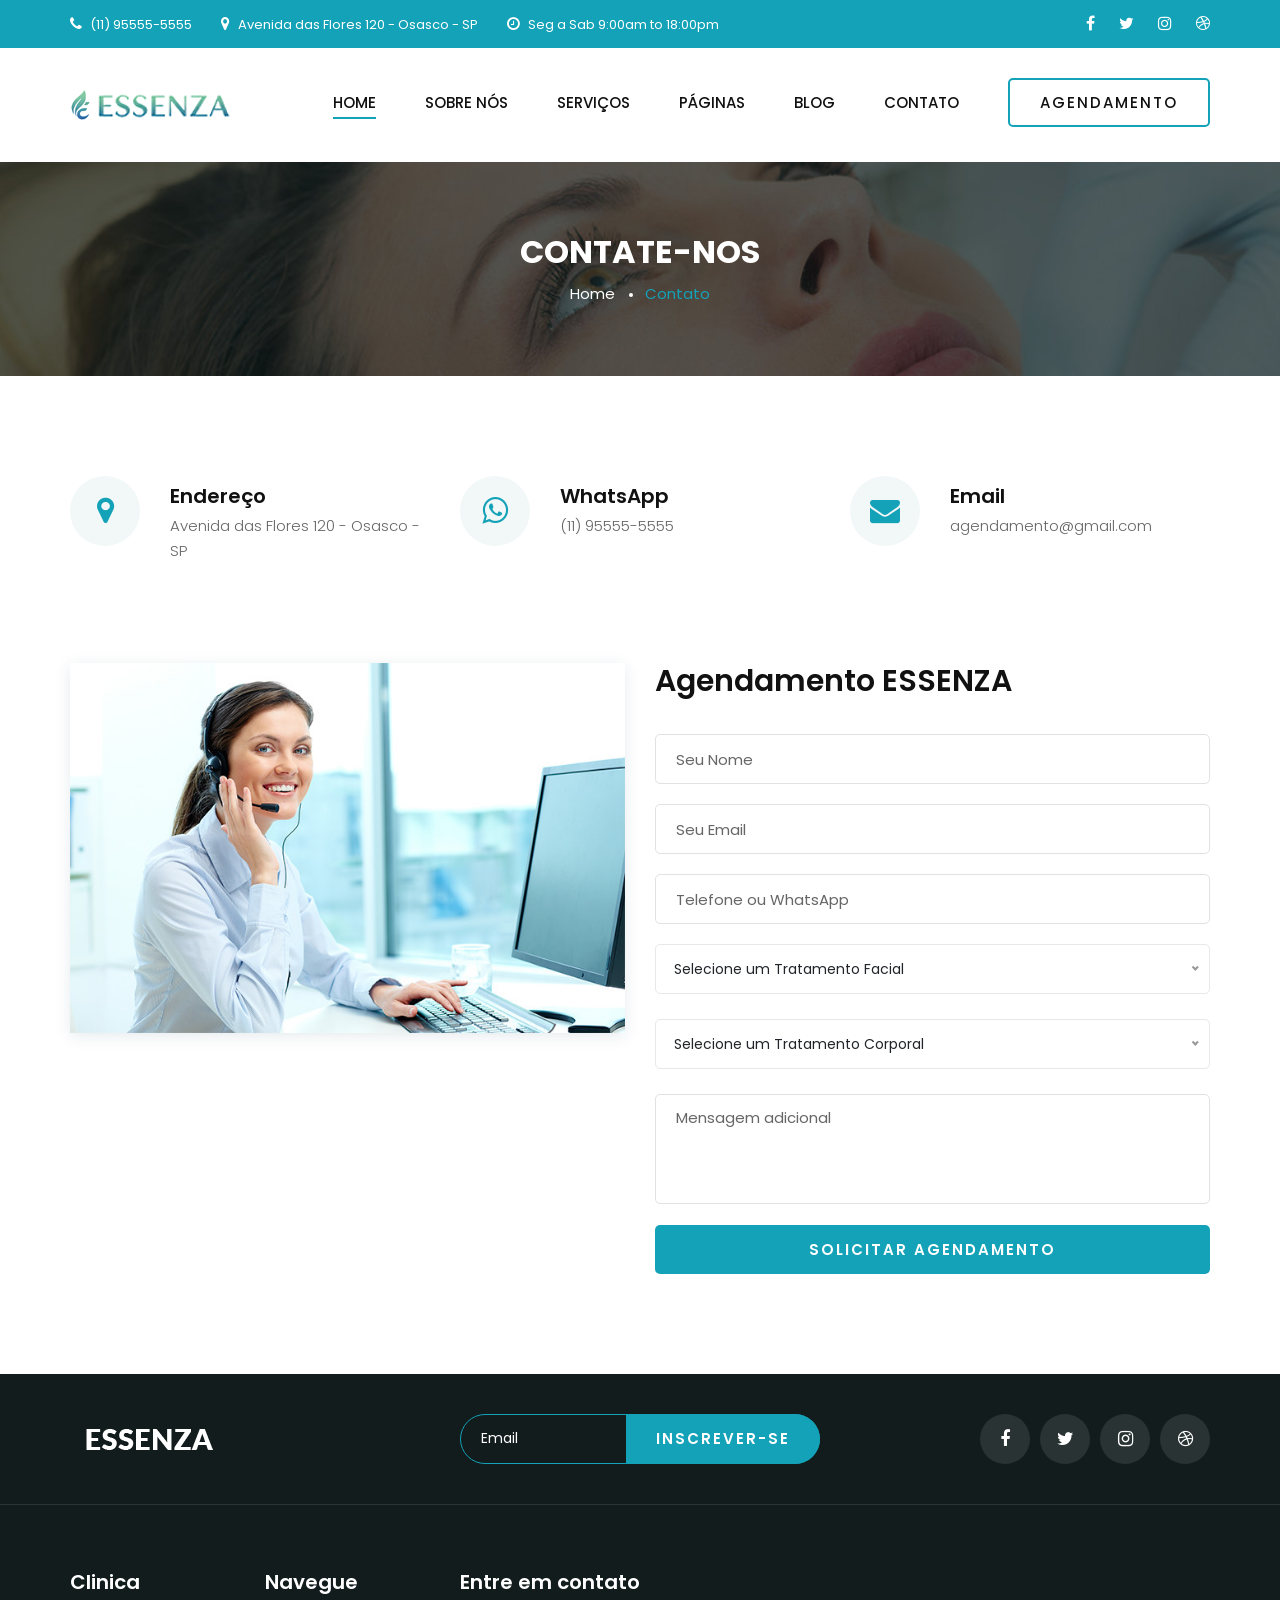
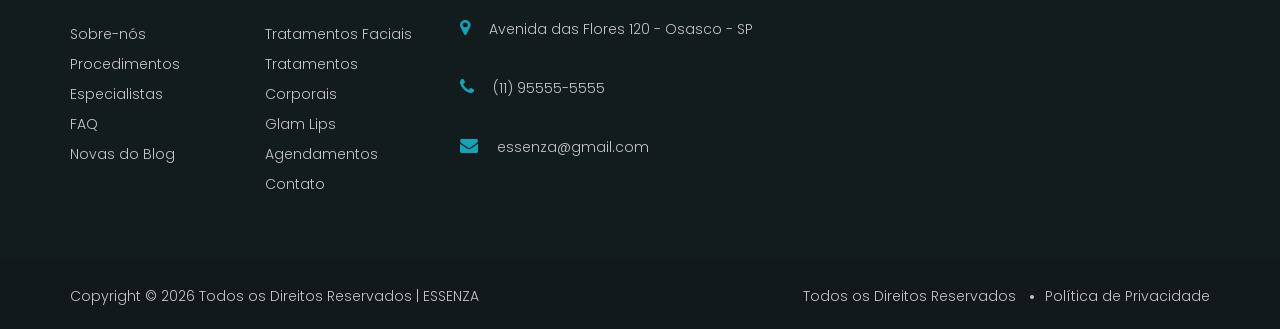
==== agendamento.html @ 81bd6c00 "Site Estética: Versão Premium" ====
<!DOCTYPE html>
<html lang="pt-BR">

<head>
    <meta charset="UTF-8">
    <meta name="description" content="Essenza Template">
    <meta name="keywords" content="Essenza, unica, creative, html">
    <meta name="viewport" content="width=device-width, initial-scale=1.0">
    <meta http-equiv="X-UA-Compatible" content="ie=edge">
    <title>Essenza | Agende sua Consulta</title>

    <!-- Google Font -->
    <link href="https://fonts.googleapis.com/css2?family=Poppins:wght@300;400;500;600;700;800;900&display=swap"
    rel="stylesheet">

    <!-- Css Styles -->
    <link rel="stylesheet" href="css/bootstrap.min.css" type="text/css">
    <link rel="stylesheet" href="css/font-awesome.min.css" type="text/css">
    <link rel="stylesheet" href="css/flaticon.css" type="text/css">
    <link rel="stylesheet" href="css/nice-select.css" type="text/css">
    <link rel="stylesheet" href="css/jquery-ui.min.css" type="text/css">
    <link rel="stylesheet" href="css/magnific-popup.css" type="text/css">
    <link rel="stylesheet" href="css/owl.carousel.min.css" type="text/css">
    <link rel="stylesheet" href="css/slicknav.min.css" type="text/css">
    <link rel="stylesheet" href="css/style.css" type="text/css">
</head>

<body>
    <!-- Page Preloder -->
    <div id="preloder">
        <div class="loader"></div>
    </div>

    <!-- Offcanvas Menu Begin -->
    <div class="offcanvas-menu-overlay"></div>
    <div class="offcanvas-menu-wrapper">
        <div class="offcanvas__logo">
            <a href="./index.html"><img src="img/logo.jpg" alt="Clínica Essenza Glow"></a>
        </div>
        <div id="mobile-menu-wrap"></div>
        <div class="offcanvas__btn">
            <a href="./agendamento.html" class="primary-btn">Agendamento</a>
        </div>
        <ul class="offcanvas__widget">
            <li><i class="fa fa-phone"></i> (11) 95555-5555</li>
            <li><i class="fa fa-map-marker"></i> Avenida das Flores 120 - Osasco - SP</li>
            <li><i class="fa fa-clock-o"></i> Seg a Sab 9:00am to 18:00pm</li>
        </ul>
        <div class="offcanvas__social">
            <a href="#"><i class="fa fa-facebook"></i></a>
            <a href="#"><i class="fa fa-twitter"></i></a>
            <a href="#"><i class="fa fa-instagram"></i></a>
            <a href="#"><i class="fa fa-dribbble"></i></a>
        </div>
    </div>
    <!-- Offcanvas Menu End -->

    <!-- Header Section Begin -->
    <header class="header">
        <div class="header__top">
            <div class="container">
                <div class="row">
                    <div class="col-lg-8">
                        <ul class="header__top__left">
                            <li><i class="fa fa-phone"></i> (11) 95555-5555</li>
                            <li><i class="fa fa-map-marker"></i> Avenida das Flores 120 - Osasco - SP</li>
                            <li><i class="fa fa-clock-o"></i> Seg a Sab 9:00am to 18:00pm</li>
                        </ul>
                    </div>
                    <div class="col-lg-4">
                        <div class="header__top__right">
                            <a href="#"><i class="fa fa-facebook"></i></a>
                            <a href="#"><i class="fa fa-twitter"></i></a>
                            <a href="#"><i class="fa fa-instagram"></i></a>
                            <a href="#"><i class="fa fa-dribbble"></i></a>
                        </div>
                    </div>
                </div>
            </div>
        </div>
        <div class="container">
            <div class="row">
                <div class="col-lg-2">
                    <div class="header__logo">
                        <a href="./index.html"><img src="img/logo.jpg" alt="Clínica Essenza Glow"></a>
                    </div>
                </div>
                <div class="col-lg-10">
                    <div class="header__menu__option">
                        <nav class="header__menu">
                            <ul>
                                <li class="active"><a href="./index.html">Home</a></li>
                                <li><a href="./sobre-nos.html">Sobre Nós</a></li>
                                <li><a href="./servicos.html">Serviços</a></li>
                                <li><a href="#">Páginas</a>
                                    <ul class="dropdown">
                                        <li><a href="#">Procedimentos</a></li>
                                        <li><a href="#">Tratamentos</a></li>
                                        <li><a href="#">Preços</a></li>
                                        <li><a href="#">Especialistas</a></li>
                                        
                                    </ul>
                                </li>
                                <li><a href="./blog.html">Blog</a></li>
                                <li><a href="./contato.html">Contato</a></li>
                            </ul>
                        </nav>
                        <div class="header__btn">
                            <a href="./agendamento.html" class="primary-btn">Agendamento</a>
                        </div>
                    </div>
                </div>
            </div>
            <div class="canvas__open">
                <i class="fa fa-bars"></i>
            </div>
        </div>
    </header>
    <!-- Header Section End -->

    <!-- Breadcrumb Section Begin -->
    <section class="breadcrumb-option spad set-bg" data-setbg="img/breadcrumb-bg.jpg">
        <div class="container">
            <div class="row">
                <div class="col-lg-12 text-center">
                    <div class="breadcrumb__text">
                        <h2>Contate-Nos</h2>
                        <div class="breadcrumb__links">
                            <a href="./index.html">Home</a>
                            <span>Contato</span>
                        </div>
                    </div>
                </div>
            </div>
        </div>
    </section>
    <!-- Breadcrumb Section End -->

    <!-- Contact Section Begin -->
<section class="contact spad">
    <div class="container">
        <div class="row">
            <div class="col-lg-4 col-md-4 col-sm-6">
                <div class="contact__widget">
                    <div class="contact__widget__icon"><i class="fa fa-map-marker"></i></div>
                    <div class="contact__widget__text">
                        <h5>Endereço</h5>
                        <p>Avenida das Flores 120 - Osasco - SP</p>
                    </div>
                </div>
            </div>
            <div class="col-lg-4 col-md-4 col-sm-6">
                <div class="contact__widget">
                    <div class="contact__widget__icon">
                        <a href="https://wa.me/5511955555555" target="_blank" style="color: inherit;"><i class="fa fa-whatsapp"></i></a>
                    </div>
                    <div class="contact__widget__text">
                        <h5>WhatsApp</h5>
                        <p>(11) 95555-5555</p>
                    </div>
                </div>
            </div>
            <div class="col-lg-4 col-md-4 col-sm-6">
                <div class="contact__widget">
                    <div class="contact__widget__icon"><i class="fa fa-envelope"></i></div>
                    <div class="contact__widget__text">
                        <h5>Email</h5>
                        <p>agendamento@gmail.com</p>
                    </div>
                </div>
            </div>
        </div>

        <div class="contact__content">
            <div class="row">
                <div class="col-lg-6 col-md-6">
                    <div class="contact__pic">
                        <img src="img/contact-pic.jpg" alt="">
                    </div>
                </div>
                <div class="col-lg-6 col-md-6">
                    <div class="contact__form">
                        <h3>Agendamento ESSENZA</h3>
                        <form id="formWpp">
                            <input type="text" id="nome" placeholder="Seu Nome" required>
                            <input type="email" id="email" placeholder="Seu Email">
                            <input type="tel" id="tel" placeholder="Telefone ou WhatsApp" required>
                            
                            <div class="select-full-width">
                                <select id="facial" class="wide">
                                    <option value="">Selecione um Tratamento Facial</option>
                                    <option value="Outro">Outro</option>
                                    <option value="Toxina Botulínica">Toxina Botulínica</option>
                                    <option value="Harmonização Facial">Harmonização Facial</option>
                                    <option value="Preenchimento Labial">Preenchimento Labial</option>
                                    <option value="Skinbooster">Skinbooster</option>
                                    <option value="Fios de PDO">Fios de PDO</option>
                                    <option value="Bioestimuladores de Colágeno">Bioestimuladores de Colágeno</option>
                                    <option value="Microagulhamento">Microagulhamento</option>
                                    <option value="Peeling Químico">Peeling Químico</option>
                                    <option value="Lineskin">Lineskin</option>
                                    <option value="Ultraformer">Ultraformer</option>
                                    <option value="Limpeza de pele">Limpeza de pele</option>
                                    <option value="Laser Lavieen">Laser Lavieen</option>
                                </select>
                            </div>

                            <div class="select-full-width">
                                <select id="corporal" class="wide">
                                    <option value="">Selecione um Tratamento Corporal</option>
                                    <option value="Outro">Outro</option>
                                    <option value="Flacidez">Flacidez</option>
                                    <option value="Celulites">Celulites</option>
                                    <option value="Gordura Localizada">Gordura Localizada</option>
                                    <option value="Perda de peso">Perda de peso</option>
                                    <option value="Inibidor de apetite">Inibidor de apetite</option>
                                    <option value="Rejuvenescimento íntimo">Rejuvenescimento íntimo</option>
                                    <option value="Massagem Modeladora">Massagem Modeladora</option>
                                    <option value="Lipo sem cortes">Lipo sem cortes</option>
                                    <option value="Drenagem Linfática">Drenagem Linfática</option>
                                    <option value="Pós operatório">Pós operatório</option>
                                    <option value="Depilação a laser">Depilação a laser</option>
                                    <option value="Avaliação Nutricional com bioimpedância">Avaliação Nutricional com bioimpedância</option>
                                </select>
                            </div>

                            <textarea id="obs" placeholder="Mensagem adicional"></textarea>
                            <button type="button" onclick="enviarWpp()" class="site-btn">SOLICITAR AGENDAMENTO</button>
                        </form>
                    </div>
                </div>
            </div>
        </div>
    </div>
</section>

<style>
    .select-full-width { width: 100%; margin-bottom: 25px; }
    .contact__form .nice-select {
        width: 100% !important;
        float: none !important;
        height: 50px !important;
        line-height: 48px !important;
        margin-bottom: 0px;
    }
    .contact__form .nice-select .list { width: 100%; }
</style>

<script>
function enviarWpp() {
    const nome = document.getElementById('nome').value;
    const tel = document.getElementById('tel').value;
    const email = document.getElementById('email').value;
    const facial = document.getElementById('facial').value;
    const corporal = document.getElementById('corporal').value;
    const obs = document.getElementById('obs').value;
    
    if(!nome || !tel) {
        alert("Por favor, preencha seu nome e telefone.");
        return;
    }

    let msg = "*Novo Agendamento Essenza*\n\n";
    msg += "*Nome:* " + nome + "\n";
    msg += "*Telefone:* " + tel + "\n";
    if(email) msg += "*Email:* " + email + "\n";
    if(facial) msg += "*Tratamento Facial:* " + facial + "\n";
    if(corporal) msg += "*Tratamento Corporal:* " + corporal + "\n";
    if(obs) msg += "*Mensagem:* " + obs + "\n\n";
    msg += "✅ Obrigado pelo contato! Nossa equipe retornará em breve para confirmar seu agendamento.";

    // Abre WhatsApp
    window.open("https://wa.me/5511955555555?text=" + encodeURIComponent(msg), "_blank");

    // Limpa os campos do formulário
    document.getElementById("formWpp").reset();

    // Muda o texto do botão para mensagem de confirmação
    const botao = document.querySelector("#formWpp button");
    botao.innerText = "Obrigado! Retornaremos em breve";
    botao.disabled = true; // opcional: desativa o botão para não enviar de novo
}
</script>


<!-- Contact Section End -->

    <!-- Contact Section End -->

    <!-- Footer Section Begin -->
    <footer class="footer">
        <div class="footer__top">
            <div class="container">
                <div class="row">
                    <div class="col-lg-4 col-md-4">
                        <div class="footer__logo">
                            <a href="#"><img src="img/logo-footer.png" alt=""></a>
                        </div>
                    </div>
                    <div class="col-lg-4 col-md-8">
                        <div class="footer__newslatter">
                            <form action="#">
                                <input type="text" placeholder="Email">
                                <button type="submit" class="site-btn">Inscrever-se</button>
                            </form>
                        </div>
                    </div>
                    <div class="col-lg-4 col-md-12">
                        <div class="footer__social">
                            <a href="#"><i class="fa fa-facebook"></i></a>
                            <a href="#"><i class="fa fa-twitter"></i></a>
                            <a href="#"><i class="fa fa-instagram"></i></a>
                            <a href="#"><i class="fa fa-dribbble"></i></a>
                        </div>
                    </div>
                </div>
            </div>
        </div>
        <div class="container">
            <div class="row">
                <div class="col-lg-2 col-md-3 col-sm-6">
                    <div class="footer__widget">
                        <h5>Clinica</h5>
                        <ul>
                            <li><a href="#">Sobre-nós</a></li>
                            <li><a href="#">Procedimentos</a></li>
                            <li><a href="#">Especialistas</a></li>
                            <li><a href="#">FAQ</a></li>
                            <li><a href="#">Novas do Blog</a></li>
                        </ul>
                    </div>
                </div>
                <div class="col-lg-2 col-md-3 col-sm-6">
                    <div class="footer__widget">
                        <h5>Navegue</h5>
                        <ul>
                            <li><a href="#">Tratamentos Faciais</a></li>
                            <li><a href="#">Tratamentos Corporais</a></li>
                            <li><a href="#">Glam Lips</a></li>
                            <li><a href="./agendamento.html">Agendamentos</a></li>
                            <li><a href="./contato.html">Contato</a></li>
                        </ul>
                    </div>
                </div>
                <div class="col-lg-4 col-md-6 col-sm-6">
                    <div class="footer__address">
                        <h5>Entre em contato</h5>
                        <ul>
                            <li><i class="fa fa-map-marker"></i> Avenida das Flores 120 - Osasco - SP</li>
                            <li><i class="fa fa-phone"></i> (11) 95555-5555</li>
                            <li><i class="fa fa-envelope"></i> essenza@gmail.com</li>
                        </ul>
                    </div>
                </div>
                <div class="col-lg-4 col-md-12 col-sm-6">
                    <div class="footer__map">
                        <iframe
                        src="https://www.google.com/maps/embed?pb=!1m18!1m12!1m3!1d48158.305462977965!2d-74.13283844036356!3d41.02757295168286!2m3!1f0!2f0!3f0!3m2!1i1024!2i768!4f13.1!3m3!1m2!1s0x89c2e440473470d7%3A0xcaf503ca2ee57958!2sSaddle%20River%2C%20NJ%2007458%2C%20USA!5e0!3m2!1sen!2sbd!4v1575917275626!5m2!1sen!2sbd"
                        height="190" style="border:0" allowfullscreen=""></iframe>
                    </div>
                </div>
            </div>
        </div>
        <div class="footer__copyright">
            <div class="container">
                <div class="row">
                    <div class="col-lg-7">
                        <!-- Link back to Colorlib can't be removed. Template is licensed under CC BY 3.0. -->
                        <div class="footer__copyright__text">
                                <p>
                                Copyright &copy;
                                <script>document.write(new Date().getFullYear());</script>
                                Todos os Direitos Reservados | ESSENZA
                                </p>

                        </div>
                        <!-- Link back to Colorlib can't be removed. Template is licensed under CC BY 3.0. -->
                    </div>
                    <div class="col-lg-5">
                        <ul>
                            <li>Todos os Direitos Reservados</li>
                            <li>Política de Privacidade</li>
                        </ul>
                    </div>
                </div>
            </div>
        </div>
    </footer>
    <!-- Footer Section End -->

    <!-- Js Plugins -->
    <script src="js/jquery-3.3.1.min.js"></script>
    <script src="js/bootstrap.min.js"></script>
    <script src="js/jquery.magnific-popup.min.js"></script>
    <script src="js/masonry.pkgd.min.js"></script>
    <script src="js/jquery-ui.min.js"></script>
    <script src="js/jquery.nice-select.min.js"></script>
    <script src="js/jquery.slicknav.js"></script>
    <script src="js/owl.carousel.min.js"></script>
    <script src="js/main.js"></script>
</body>

</html>
---- css/flaticon.css ----
@font-face {
  font-family: "Flaticon";
  src: url("../fonts/Flaticon.eot");
  src: url("../fonts/Flaticon.eot?#iefix") format("embedded-opentype"),
       url("../fonts/Flaticon.woff2") format("woff2"),
       url("../fonts/Flaticon.woff") format("woff"),
       url("../fonts/Flaticon.ttf") format("truetype"),
       url("../fonts/Flaticon.svg#Flaticon") format("svg");
  font-weight: normal;
  font-style: normal;
}

@media screen and (-webkit-min-device-pixel-ratio:0) {
  @font-face {
    font-family: "Flaticon";
    src: url("../fonts/Flaticon.svg#Flaticon") format("svg");
  }
}

[class^="flaticon-"]:before, [class*=" flaticon-"]:before,
[class^="flaticon-"]:after, [class*=" flaticon-"]:after {   
  font-family: Flaticon;
  font-size: 20px;
  font-style: normal;
  margin-left: 0;
}

.fimanager:before {
      display: inline-block;
  font-family: "Flaticon";
  font-style: normal;
  font-weight: normal;
  font-variant: normal;
  line-height: 1;
  text-decoration: inherit;
  text-rendering: optimizeLegibility;
  text-transform: none;
  -moz-osx-font-smoothing: grayscale;
  -webkit-font-smoothing: antialiased;
  font-smoothing: antialiased;
    display: block;
}

.flaticon-001-anatomy:before { content: "\f100"; }
.flaticon-002-Essenza:before { content: "\f101"; }
.flaticon-003-anatomy:before { content: "\f102"; }
.flaticon-004-beauty:before { content: "\f103"; }
.flaticon-005-asymmetry:before { content: "\f104"; }
.flaticon-006-breast:before { content: "\f105"; }
.flaticon-007-Essenza:before { content: "\f106"; }
.flaticon-008-abdominoplasty:before { content: "\f107"; }
.flaticon-009-anatomy:before { content: "\f108"; }
.flaticon-010-beauty:before { content: "\f109"; }
.flaticon-011-beauty:before { content: "\f10a"; }
.flaticon-012-beauty:before { content: "\f10b"; }
.flaticon-013-anatomy:before { content: "\f10c"; }
.flaticon-014-anatomy:before { content: "\f10d"; }
.flaticon-015-abdomen:before { content: "\f10e"; }
.flaticon-016-belly:before { content: "\f10f"; }
.flaticon-017-Essenza:before { content: "\f110"; }
.flaticon-018-beauty:before { content: "\f111"; }
.flaticon-019-Essenza:before { content: "\f112"; }
.flaticon-020-beauty:before { content: "\f113"; }
.flaticon-021-anatomy:before { content: "\f114"; }
.flaticon-022-arm:before { content: "\f115"; }
.flaticon-023-beauty:before { content: "\f116"; }
.flaticon-024-abdominoplasty:before { content: "\f117"; }
.flaticon-025-Essenza:before { content: "\f118"; }
.flaticon-026-anatomy:before { content: "\f119"; }
.flaticon-027-beauty:before { content: "\f11a"; }
.flaticon-028-beauty:before { content: "\f11b"; }
.flaticon-029-beauty:before { content: "\f11c"; }
.flaticon-030-belly:before { content: "\f11d"; }
.flaticon-031-anatomy:before { content: "\f11e"; }
.flaticon-032-anatomy:before { content: "\f11f"; }
.flaticon-033-beauty:before { content: "\f120"; }
.flaticon-034-healthcare-and-medical:before { content: "\f121"; }
.flaticon-035-beauty:before { content: "\f122"; }
.flaticon-036-beauty:before { content: "\f123"; }
.flaticon-037-belly:before { content: "\f124"; }
.flaticon-038-beauty:before { content: "\f125"; }
.flaticon-039-beauty:before { content: "\f126"; }
.flaticon-040-anatomy:before { content: "\f127"; }
.flaticon-041-anatomy:before { content: "\f128"; }
.flaticon-042-beauty:before { content: "\f129"; }
.flaticon-043-beauty:before { content: "\f12a"; }
.flaticon-044-Essenza:before { content: "\f12b"; }
.flaticon-045-belly:before { content: "\f12c"; }
.flaticon-046-breast:before { content: "\f12d"; }
.flaticon-047-eye:before { content: "\f12e"; }
.flaticon-048-beauty:before { content: "\f12f"; }
.flaticon-049-abdominoplasty:before { content: "\f130"; }
.flaticon-050-belly:before { content: "\f131"; }
---- css/nice-select.css ----
.nice-select {
  -webkit-tap-highlight-color: transparent;
  background-color: #fff;
  border-radius: 5px;
  border: solid 1px #e8e8e8;
  box-sizing: border-box;
  clear: both;
  cursor: pointer;
  display: block;
  float: left;
  font-family: inherit;
  font-size: 14px;
  font-weight: normal;
  height: 42px;
  line-height: 40px;
  outline: none;
  padding-left: 18px;
  padding-right: 30px;
  position: relative;
  text-align: left !important;
  -webkit-transition: all 0.2s ease-in-out;
  transition: all 0.2s ease-in-out;
  -webkit-user-select: none;
     -moz-user-select: none;
      -ms-user-select: none;
          user-select: none;
  white-space: nowrap;
  width: auto; }
  .nice-select:hover {
    border-color: #dbdbdb; }
  .nice-select:active, .nice-select.open, .nice-select:focus {
    border-color: #999; }
  .nice-select:after {
    border-bottom: 2px solid #999;
    border-right: 2px solid #999;
    content: '';
    display: block;
    height: 5px;
    margin-top: -4px;
    pointer-events: none;
    position: absolute;
    right: 12px;
    top: 50%;
    -webkit-transform-origin: 66% 66%;
        -ms-transform-origin: 66% 66%;
            transform-origin: 66% 66%;
    -webkit-transform: rotate(45deg);
        -ms-transform: rotate(45deg);
            transform: rotate(45deg);
    -webkit-transition: all 0.15s ease-in-out;
    transition: all 0.15s ease-in-out;
    width: 5px; }
  .nice-select.open:after {
    -webkit-transform: rotate(-135deg);
        -ms-transform: rotate(-135deg);
            transform: rotate(-135deg); }
  .nice-select.open .list {
    opacity: 1;
    pointer-events: auto;
    -webkit-transform: scale(1) translateY(0);
        -ms-transform: scale(1) translateY(0);
            transform: scale(1) translateY(0); }
  .nice-select.disabled {
    border-color: #ededed;
    color: #999;
    pointer-events: none; }
    .nice-select.disabled:after {
      border-color: #cccccc; }
  .nice-select.wide {
    width: 100%; }
    .nice-select.wide .list {
      left: 0 !important;
      right: 0 !important; }
  .nice-select.right {
    float: right; }
    .nice-select.right .list {
      left: auto;
      right: 0; }
  .nice-select.small {
    font-size: 12px;
    height: 36px;
    line-height: 34px; }
    .nice-select.small:after {
      height: 4px;
      width: 4px; }
    .nice-select.small .option {
      line-height: 34px;
      min-height: 34px; }
  .nice-select .list {
    background-color: #fff;
    border-radius: 5px;
    box-shadow: 0 0 0 1px rgba(68, 68, 68, 0.11);
    box-sizing: border-box;
    margin-top: 4px;
    opacity: 0;
    overflow: hidden;
    padding: 0;
    pointer-events: none;
    position: absolute;
    top: 100%;
    left: 0;
    -webkit-transform-origin: 50% 0;
        -ms-transform-origin: 50% 0;
            transform-origin: 50% 0;
    -webkit-transform: scale(0.75) translateY(-21px);
        -ms-transform: scale(0.75) translateY(-21px);
            transform: scale(0.75) translateY(-21px);
    -webkit-transition: all 0.2s cubic-bezier(0.5, 0, 0, 1.25), opacity 0.15s ease-out;
    transition: all 0.2s cubic-bezier(0.5, 0, 0, 1.25), opacity 0.15s ease-out;
    z-index: 9; }
    .nice-select .list:hover .option:not(:hover) {
      background-color: transparent !important; }
  .nice-select .option {
    cursor: pointer;
    font-weight: 400;
    line-height: 40px;
    list-style: none;
    min-height: 40px;
    outline: none;
    padding-left: 18px;
    padding-right: 29px;
    text-align: left;
    -webkit-transition: all 0.2s;
    transition: all 0.2s; }
    .nice-select .option:hover, .nice-select .option.focus, .nice-select .option.selected.focus {
      background-color: #f6f6f6; }
    .nice-select .option.selected {
      font-weight: bold; }
    .nice-select .option.disabled {
      background-color: transparent;
      color: #999;
      cursor: default; }

.no-csspointerevents .nice-select .list {
  display: none; }

.no-csspointerevents .nice-select.open .list {
  display: block; }
---- css/style.css ----
/******************************************************************
	Templater Name: Essenza
	Description: Essenza medical template
	Author: Colorib
	Author URI: https://colorlib.com/
	Version: 1.0
	Created: Colorib
******************************************************************/

/*------------------------------------------------------------------
[Table of contents]

1.  Template default CSS
	1.1	Variables
	1.2	Mixins
	1.3	Flexbox
	1.4	Reset
2.  Helper Css
3.  Header Section
4.  Hero Section
5.  Consultation Section
6.  Banner Section
7.  Chooseus Section
8.  Team Section
9.  Gallery
10.  Footer Style
-------------------------------------------------------------------*/

/*----------------------------------------*/

/* Template default CSS
/*----------------------------------------*/

html,
body {
	height: 100%;
	font-family: "Poppins", sans-serif;
	-webkit-font-smoothing: antialiased;
}

h1,
h2,
h3,
h4,
h5,
h6 {
	margin: 0;
	color: #111111;
	font-weight: 400;
	font-family: "Poppins", sans-serif;
}

h1 {
	font-size: 70px;
}

h2 {
  font-size: clamp(26px, 3.5vw, 32px);
  line-height: 1.25;
}


h3 {
	font-size: 30px;
}

h4 {
	font-size: 24px;
}

h5 {
	font-size: 18px;
}

h6 {
	font-size: 16px;
}

p {
	font-size: 15px;
	font-family: "Poppins", sans-serif;
	color: #666666;
	font-weight: 400;
	line-height: 25px;
	margin: 0 0 15px 0;
}

img {
	max-width: 100%;
}

input:focus,
select:focus,
button:focus,
textarea:focus {
	outline: none;
}

a:hover,
a:focus {
	text-decoration: none;
	outline: none;
	color: inherit;
}

ul,
ol {
	padding: 0;
	margin: 0;
}

/*---------------------
  Helper CSS
-----------------------*/

.section-title {
	margin-bottom: 45px;
}

.section-title span {
	font-size: 15px;
	color: #888888;
	font-weight: 500;
	letter-spacing: 2px;
	text-transform: uppercase;
}

.section-title h2 {
	color: #111111;
	font-weight: 700;
	margin-top: 8px;
}

.set-bg {
	background-repeat: no-repeat;
	background-size: cover;
	background-position: top center;
}

.spad {
	padding-top: 100px;
	padding-bottom: 100px;
}


.text-white h1,
.text-white h2,
.text-white h3,
.text-white h4,
.text-white h5,
.text-white h6,
.text-white p,
.text-white span,
.text-white li,
.text-white a {
	color: #fff;
}

/* buttons */

.primary-btn {
	display: inline-block;
	font-size: 15px;
	font-weight: 500;
	padding: 12px 30px 10px;
	text-transform: uppercase;
	color: #111111;
	text-transform: uppercase;
	letter-spacing: 2px;
	border: 2px solid #13a2b7;
	border-radius: 5px;
}

.primary-btn.normal-btn {
	background: #13a2b7;
	color: #ffffff;
	font-weight: 600;
}

.site-btn {
	font-size: 15px;
	color: #ffffff;
	background: #13a2b7;
	font-weight: 600;
	border: none;
	border-radius: 5px;
	display: inline-block;
	text-transform: uppercase;
	letter-spacing: 2px;
	padding: 14px 30px 12px;
}

/* Preloder */

#preloder {
	position: fixed;
	width: 100%;
	height: 100%;
	top: 0;
	left: 0;
	z-index: 999999;
	background: #000;
}

.loader {
	width: 40px;
	height: 40px;
	position: absolute;
	top: 50%;
	left: 50%;
	margin-top: -13px;
	margin-left: -13px;
	border-radius: 60px;
	animation: loader 0.8s linear infinite;
	-webkit-animation: loader 0.8s linear infinite;
}

@keyframes loader {
	0% {
		-webkit-transform: rotate(0deg);
		transform: rotate(0deg);
		border: 4px solid #f44336;
		border-left-color: transparent;
	}
	50% {
		-webkit-transform: rotate(180deg);
		transform: rotate(180deg);
		border: 4px solid #673ab7;
		border-left-color: transparent;
	}
	100% {
		-webkit-transform: rotate(360deg);
		transform: rotate(360deg);
		border: 4px solid #f44336;
		border-left-color: transparent;
	}
}

@-webkit-keyframes loader {
	0% {
		-webkit-transform: rotate(0deg);
		border: 4px solid #f44336;
		border-left-color: transparent;
	}
	50% {
		-webkit-transform: rotate(180deg);
		border: 4px solid #673ab7;
		border-left-color: transparent;
	}
	100% {
		-webkit-transform: rotate(360deg);
		border: 4px solid #f44336;
		border-left-color: transparent;
	}
}

/*---------------------
  Header
-----------------------*/

.header.header--normal {
	border-bottom: 1px solid #f2f2f2;
}

.header__top {
	background: #13a2b7;
}

.header__top__left {
	padding: 12px 0;
}

.header__top__left li {
	font-size: 13px;
	color: #ffffff;
	list-style: none;
	display: inline-block;
	margin-right: 25px;
}

.header__top__left li:last-child {
	margin-right: 0;
}

.header__top__left li i {
	font-size: 15px;
	margin-right: 5px;
}

.header__top__right {
	text-align: right;
	padding: 12px 0;
}

.header__top__right a {
	font-size: 16px;
	color: #ffffff;
	display: inline-block;
	margin-right: 20px;
}

.header__top__right a:last-child {
	margin-right: 0;
}

.header__logo {
	padding: 42px 0;
}

.header__logo a {
	display: inline-block;
}

.header__menu__option {
	text-align: right;
	padding: 30px 0;
}

.header__menu {
	display: inline-block;
	margin-right: 45px;
}

.header__menu ul li {
	list-style: none;
	display: inline-block;
	margin-right: 45px;
	position: relative;
}

.header__menu ul li.active a:after {
	-webkit-transform: scale(1);
	-ms-transform: scale(1);
	transform: scale(1);
}

.header__menu ul li:hover a:after {
	-webkit-transform: scale(1);
	-ms-transform: scale(1);
	transform: scale(1);
}

.header__menu ul li:hover .dropdown {
	top: 30px;
	opacity: 1;
	visibility: visible;
}

.header__menu ul li:last-child {
	margin-right: 0;
}

.header__menu ul li .dropdown {
	position: absolute;
	left: 0;
	top: 52px;
	width: 150px;
	background: #111111;
	text-align: left;
	padding: 2px 0;
	z-index: 9;
	opacity: 0;
	visibility: hidden;
	-webkit-transition: all, 0.3s;
	-o-transition: all, 0.3s;
	transition: all, 0.3s;
}

.header__menu ul li .dropdown li {
	display: block;
	margin-right: 0;
}

.header__menu ul li .dropdown li a {
	font-size: 14px;
	color: #ffffff;
	font-weight: 500;
	padding: 8px 20px;
	text-transform: capitalize;
}

.header__menu ul li .dropdown li a:after {
	display: none;
}

.header__menu ul li a {
	font-size: 15px;
	color: #111111;
	font-weight: 500;
	display: block;
	padding: 4px 0;
	text-transform: uppercase;
	position: relative;
}

.header__menu ul li a:after {
	position: absolute;
	left: 0;
	bottom: 0;
	width: 100%;
	height: 2px;
	background: #13a2b7;
	content: "";
	-webkit-transition: all, 0.3s;
	-o-transition: all, 0.3s;
	transition: all, 0.3s;
	-webkit-transform: scale(0);
	-ms-transform: scale(0);
	transform: scale(0);
}

.header__btn {
	display: inline-block;
}

.offcanvas-menu-wrapper {
	display: none;
}

.canvas__open {
	display: none;
}

/*---------------------
  Hero - Corrigido e Responsivo
-----------------------*/


.hero__text span {
    font-size: 18px;             /* Aumentado de 15px para 18px */
    font-weight: 800;             /* Extra negrito para legibilidade */
    color: #13a2b7;
    text-transform: uppercase;
    display: block;
    letter-spacing: 1px;          /* Melhora o visual em caixa alta */
    /* Sombra bem leve para destacar do fundo branco/claro */
    text-shadow: 1px 1px 1px rgba(255, 255, 255, 0.5); 
}

.hero__text h2 {
    font-size: 48px;
    color: #111111;
    font-weight: 700;
    line-height: 60px;
    margin-top: 10px;
    margin-bottom: 35px;
}

/* --- AJUSTES PARA CELULAR (MOBILE) --- */
@media (max-width: 768px) {
  .hero {
    min-height: 70vh; /* um pouco mais de impacto */
    background-image: url("../img/hero-mobile.jpg") !important;
    background-position: center top;
    background-size: cover;
  }
}


.hero {
  min-height: 75vh;          /* aumenta o banner verticalmente */
  display: flex;
  align-items: center;       /* centraliza o conteúdo verticalmente */
  background-size: cover;
  background-position: center right;
  margin-bottom: 50px;
}


    .hero__text span {
        font-size: 14px !important; /* Texto menor */
        background: rgba(255, 255, 255, 0.7);
        display: inline-block;
        padding: 4px 10px;
        border-radius: 3px;
        margin-bottom: 10px; /* Espaço para não encostar no título */
    }

    .hero__text h2 {
        font-size: 24px !important; /* Tamanho reduzido para evitar sobreposição */
        line-height: 1.4 !important; /* Espaçamento maior entre as linhas */
        margin-bottom: 20px;
        color: #111111;
        
        /* Ajuste para o fundo não sobrepor */
        display: block; 
        background: none; /* Removemos o fundo do H2 para evitar o erro visual do print */
    }
    
    /* Criamos uma "caixa" atrás do H2 para garantir leitura sem bugar as linhas */
    .hero__text {
        background: rgba(255, 255, 255, 0.5); 
        padding: 15px;
        border-radius: 8px;
        max-width: 90%;
    }


/*---------------------
  Consultation
-----------------------*/

.consultation__form {
	padding: 50px;
	-webkit-box-shadow: 0px 0px 15px rgba(0, 0, 0, 0.1);
	box-shadow: 0px 0px 15px rgba(0, 0, 0, 0.1);
	margin-top: -70px;
	background: #ffffff;
}

.consultation__form .section-title {
	margin-bottom: 35px;
}

.consultation__form .section-title h2 {
  font-size: 24px;
  line-height: 1.3;
}



.consultation__form form input {
	font-size: 15px;
	color: #666666;
	width: 100%;
	height: 50px;
	padding-left: 20px;
	border: 1px solid #f2f2f2;
	border-radius: 5px;
	margin-bottom: 20px;
}

.consultation__form form input::-webkit-input-placeholder {
	color: #666666;
}

.consultation__form form input::-moz-placeholder {
	color: #666666;
}

.consultation__form form input:-ms-input-placeholder {
	color: #666666;
}

.consultation__form form input::-ms-input-placeholder {
	color: #666666;
}

.consultation__form form input::placeholder {
	color: #666666;
}

.consultation__form form input:focus {
	border-color: #9d9d9d;
}

.consultation__form form .datepicker__item {
	position: relative;
}

.consultation__form form .datepicker__item i {
	position: absolute;
	right: 20px;
	top: 18px;
	font-size: 15px;
	color: #666666;
}

.consultation__form form .nice-select {
	float: none;
	width: 100%;
	height: 50px;
	line-height: 50px;
	padding-left: 20px;
	border-radius: 5px;
	margin-bottom: 20px;
}

.consultation__form form .nice-select:after {
	border-bottom: 1.5px solid #666666;
	border-right: 1.5px solid #666666;
	height: 8px;
	right: 20px;
	top: 46%;
	width: 8px;
}

.consultation__form form .nice-select span {
	font-size: 15px;
	color: #666666;
}

.consultation__form form .nice-select.active,
.consultation__form form .nice-select.open,
.consultation__form form .nice-select:focus {
	border-color: #666666;
}

.consultation__form form .nice-select .list {
	width: 100%;
	margin-top: 0;
	border-radius: 5px;
}

.consultation__form form button {
	width: 100%;
}

.consultation__text {
	padding: 100px 0;
	position: relative;
}

.consultation__text:after {
	position: absolute;
	right: 0;
	bottom: 0;
	width: 100%;
	height: 1px;
	background: #f2f2f2;
	content: "";
}

.consultation__text__item .section-title {
	margin-bottom: 15px;
}

.consultation__text__item .section-title h2 {
  font-size: 30px;
  line-height: 1.25;
}


.consultation__text__item .section-title h2 b {
	font-weight: 700;
	color: #13a2b7;
}

.consultation__text__item p {
	color: #444444;
	margin-bottom: 0;
}


.site-btn {
  display: inline-flex;
  align-items: center;
  justify-content: center;
  white-space: nowrap;
}


.consultation__video {
	height: 262px;
	display: -webkit-box;
	display: -ms-flexbox;
	display: flex;
	-webkit-box-align: center;
	-ms-flex-align: center;
	align-items: center;
	-webkit-box-pack: center;
	-ms-flex-pack: center;
	justify-content: center;
}

@media (max-width: 768px) {
  .consultation__text__item .section-title h2 {
    font-size: 26px;
    line-height: 1.3;
  }
}


.consultation__video .play-btn {
	display: inline-block;
	height: 50px;
	width: 50px;
	background: #13a2b7;
	border-radius: 50%;
	line-height: 50px;
	text-align: center;
	font-size: 18px;
	color: #ffffff;
}

/*---------------------
  Choose Us
-----------------------*/

.chooseus {
	padding-bottom: 50px;
}

.chooseus__item {
	text-align: center;
	margin-bottom: 30px;
}

.chooseus__item h5 {
	font-size: 20px;
	color: #111111;
	font-weight: 600;
	margin-top: 26px;
	margin-bottom: 16px;
}

.chooseus__item p {
	margin-bottom: 0;
}


/*---------------------
  Services
-----------------------*/

.services {
	padding-bottom: 70px;
}

.services .section-title span {
	color: #13a2b7;
}

.services .section-title h2 {
	color: #ffffff;
}

.services__btn {
	text-align: right;
}

.services__btn .primary-btn {
	color: #ffffff;
}

.services__item {
	background: #ffffff;
	padding: 45px 30px 45px 50px;
	margin-bottom: 30px;
	border-radius: 5px;
}

.services__item:hover {
	background: #13a2b7;
}

.services__item:hover .services__item__icon span {
	color: #ffffff;
}

.services__item:hover .services__item__text h5 {
	color: #ffffff;
}

.services__item:hover .services__item__text p {
	color: #ffffff;
}

.services__item__icon {
	float: left;
	margin-right: 40px;
}

.services__item__icon span {
	color: #13a2b7;
	font-size: 40px;
	display: inline-block;
	line-height: 76px;
	-webkit-transition: all, 0.3s;
	-o-transition: all, 0.3s;
	transition: all, 0.3s;
}

.services__item__icon span:before {
	font-size: 70px;
}

.services__item__text {
	overflow: hidden;
}

.services__item__text h5 {
	font-size: 20px;
	color: #111111;
	font-weight: 600;
	margin-bottom: 14px;
	-webkit-transition: all, 0.3s;
	-o-transition: all, 0.3s;
	transition: all, 0.3s;
}

.services__item__text p {
	margin-bottom: 0;
	-webkit-transition: all, 0.3s;
	-o-transition: all, 0.3s;
	transition: all, 0.3s;
}

/*---------------------
  Team
-----------------------*/

.team {
	padding-bottom: 70px;
}

.team__item {
	text-align: center;
	margin-bottom: 30px;
}

.team__item:hover img {
	border-color: #13a2b7;
}

.team__item img {
	height: 270px;
	width: 270px;
	border-radius: 50%;
	border: 10px solid #ffffff;
	-webkit-box-shadow: 0px 5px 20px rgba(0, 0, 0, 0.1);
	box-shadow: 0px 5px 20px rgba(0, 0, 0, 0.1);
	margin-bottom: 32px;
	-webkit-transition: all, 0.5s;
	-o-transition: all, 0.5s;
	transition: all, 0.5s;
}

.team__item h5 {
	font-size: 20px;
	color: #111111;
	font-weight: 600;
	margin-bottom: 5px;
}

.team__item span {
	font-size: 15px;
	color: #13a2b7;
	display: block;
	margin-bottom: 12px;
}

.team__item .team__item__social a {
	font-size: 15px;
	color: #666666;
	display: inline-block;
	margin-right: 20px;
}

.team__item .team__item__social a:last-child {
	margin-right: 0;
}

/*---------------------
  Gallery
-----------------------*/

.gallery {
	overflow: hidden;
}

.gallery__container {
	margin-right: -20px;
}

.gallery__container .gc__item {
	height: 338px;
	width: calc(25% - 20px);
	float: left;
	margin-right: 20px;
	margin-bottom: 20px;
	position: relative;
	z-index: 1;
	display: -webkit-box;
	display: -ms-flexbox;
	display: flex;
	-webkit-box-align: center;
	-ms-flex-align: center;
	align-items: center;
	-webkit-box-pack: center;
	-ms-flex-pack: center;
	justify-content: center;
}

.gallery__container .gc__item:hover:after {
	opacity: 1;
}

.gallery__container .gc__item:hover a {
	opacity: 1;
	visibility: visible;
}

.gallery__container .gc__item:after {
	position: absolute;
	left: 0;
	top: 0;
	height: 100%;
	width: 100%;
	background: rgba(19, 161, 183, 0.5);
	content: "";
	z-index: -1;
	-webkit-transition: all, 0.5s;
	-o-transition: all, 0.5s;
	transition: all, 0.5s;
	opacity: 0;
}

.gallery__container .gc__item a {
	font-size: 30px;
	color: #ffffff;
	opacity: 0;
	visibility: hidden;
	-webkit-transition: all, 0.3s;
	-o-transition: all, 0.3s;
	transition: all, 0.3s;
}

.gallery__container .gc__item.gc__item__large {
	height: 696px;
}

.grid-sizer {
	width: calc(25% - 20px);
}

/*---------------------
  Latest
-----------------------*/

.latest {
	padding-top: 80px;
	padding-bottom: 70px;
}

.latest__btn {
	text-align: right;
}

.latest__item {
	-webkit-box-shadow: 0px 5px 15px rgba(0, 0, 0, 0.05);
	box-shadow: 0px 5px 15px rgba(0, 0, 0, 0.05);
	padding: 30px;
	margin-bottom: 30px;
}

.latest__item:hover {
	-webkit-box-shadow: 0px 5px 30px rgba(0, 0, 0, 0.1);
	box-shadow: 0px 5px 30px rgba(0, 0, 0, 0.1);
}

.latest__item:hover h5 a {
	text-decoration: underline;
}

.latest__item h5 {
	margin-bottom: 10px;
}

.latest__item h5 a {
	color: #111111;
	font-weight: 600;
	line-height: 24px;
}

.latest__item ul li {
	list-style: none;
	display: inline-block;
	font-size: 13px;
	margin-right: 22px;
	color: #888888;
	position: relative;
	font-weight: 300;
}

.latest__item ul li:after {
	position: absolute;
	right: -16px;
	top: 12px;
	height: 5px;
	width: 5px;
	background: #888888;
	border-radius: 50%;
	content: "";
}

.latest__item ul li img {
	height: 30px;
	width: 30px;
	border-radius: 50%;
	display: inline-block;
	margin-right: 5px;
}

.latest__item ul li:last-child {
	margin-right: 0;
}

.latest__item ul li:last-child:after {
	display: none;
}

/*---------------------
  Footer
-----------------------*/

.footer {
	background: #121c1d;
	padding-top: 40px;
}

.footer__top {
	padding-bottom: 40px;
	border-bottom: 1px solid rgba(255, 255, 255, 0.1);
	margin-bottom: 65px;
}

.footer__logo {
	line-height: 50px;
}

.footer__logo a {
	display: inline-block;
}

.footer__newslatter form {
	position: relative;
}

.footer__newslatter form input {
	width: 100%;
	height: 50px;
	font-size: 14px;
	color: #ffffff;
	background: transparent;
	border: 1px solid #13a2b7;
	padding-left: 20px;
	border-radius: 50px;
}

.footer__newslatter form input::-webkit-input-placeholder {
	color: #ffffff;
}

.footer__newslatter form input::-moz-placeholder {
	color: #ffffff;
}

.footer__newslatter form input:-ms-input-placeholder {
	color: #ffffff;
}

.footer__newslatter form input::-ms-input-placeholder {
	color: #ffffff;
}

.footer__newslatter form input::placeholder {
	color: #ffffff;
}

.footer__newslatter form button {
	border-radius: 0 50px 50px 0;
	position: absolute;
	right: 0;
	top: 0;
	height: 100%;
}

.footer__social {
	text-align: right;
}

.footer__social a {
	display: inline-block;
	height: 50px;
	width: 50px;
	background: rgba(255, 255, 255, 0.1);
	font-size: 18px;
	color: #ffffff;
	line-height: 50px;
	text-align: center;
	border-radius: 50%;
	margin-right: 6px;
}

.footer__social a:last-child {
	margin-right: 0;
}

.footer__widget {
	margin-bottom: 30px;
}

.footer__widget h5 {
	color: #ffffff;
	font-size: 20px;
	font-weight: 600;
	margin-bottom: 25px;
}

.footer__widget ul li {
	list-style: none;
	line-height: 30px;
}

.footer__widget ul li a {
	font-size: 14px;
	color: #c4c4c4;
	font-weight: 300;
}

.footer__address {
	margin-bottom: 30px;
}

.footer__address h5 {
	color: #ffffff;
	font-size: 20px;
	font-weight: 600;
	margin-bottom: 25px;
}

.footer__address ul li {
	list-style: none;
	font-size: 14px;
	color: #c4c4c4;
	font-weight: 300;
	margin-bottom: 38px;
}

.footer__address ul li:last-child {
	margin-bottom: 0;
}

.footer__address ul li i {
	font-size: 18px;
	color: #13a2b7;
	margin-right: 15px;
}

.footer__map {
	height: 190px;
	margin-bottom: 30px;
}

.footer__map iframe {
	width: 100%;
}

.footer__copyright {
	background: #12191a;
	padding: 25px 0 20px;
	margin-top: 30px;
}

.footer__copyright ul {
	text-align: right;
}

.footer__copyright ul li {
	list-style: none;
	display: inline-block;
	font-size: 14px;
	color: #c4c4c4;
	margin-right: 25px;
	font-weight: 300;
	position: relative;
}

.footer__copyright ul li:after {
	position: absolute;
	right: -18px;
	top: 9px;
	height: 4px;
	width: 4px;
	background: #c4c4c4;
	content: "";
	border-radius: 50%;
}

.footer__copyright ul li:last-child {
	margin-right: 0;
}

.footer__copyright ul li:last-child:after {
	display: none;
}

.footer__copyright__text p {
	font-size: 14px;
	color: #c4c4c4;
	font-weight: 300;
	margin-bottom: 0;
}

.footer__copyright__text p i {
	color: #13a2b7;
}

.footer__copyright__text p a {
	color: #13a2b7;
}

/*---------------------
  Breadcrumb
-----------------------*/

.breadcrumb-option {
	padding-top: 70px;
	padding-bottom: 70px;
}

.breadcrumb__text h2 {
	color: #ffffff;
	font-weight: 700;
	text-transform: uppercase;
	margin-bottom: 10px;
}

.breadcrumb__links a {
	font-size: 15px;
	color: #ffffff;
	margin-right: 26px;
	display: inline-block;
	position: relative;
}

.breadcrumb__links a:after {
	position: absolute;
	right: -18px;
	top: 10px;
	height: 4px;
	width: 4px;
	background: #ffffff;
	content: "";
	border-radius: 50%;
}

.breadcrumb__links span {
	font-size: 15px;
	color: #13a2b7;
	display: inline-block;
}

/*---------------------
  About
-----------------------*/

.about {
	padding-bottom: 0;
}

.about .container {
	padding-bottom: 100px;
	border-bottom: 1px solid #e1e1e1;
}

.about__video {
	height: 366px;
	display: -webkit-box;
	display: -ms-flexbox;
	display: flex;
	-webkit-box-align: center;
	-ms-flex-align: center;
	align-items: center;
	-webkit-box-pack: center;
	-ms-flex-pack: center;
	justify-content: center;
}

.about__video .play-btn {
	display: inline-block;
	height: 50px;
	width: 50px;
	background: #13a2b7;
	border-radius: 50%;
	line-height: 50px;
	text-align: center;
	font-size: 18px;
	color: #ffffff;
}

.about__text {
	padding-left: 20px;
}

.about__text .section-title {
	margin-bottom: 25px;
}

.about__text p {
	margin-bottom: 25px;
}

.about__text ul {
	margin-bottom: 25px;
}

.about__text ul li {
	list-style: none;
	font-size: 15px;
	color: #666666;
	line-height: 36px;
}

.about__text ul li i {
	color: #13a2b7;
	font-size: 15px;
	margin-right: 6px;
}

/*---------------------
  Testimonials
-----------------------*/

.testimonials {
	overflow: hidden;
	background: #f2f7f8;
	padding-bottom: 90px;
}

.testimonials .section-title {
	margin-bottom: 15px;
}

.testimonial__item {
	background: #ffffff;
	-webkit-box-shadow: 0px 5px 20px rgba(0, 61, 85, 0.1);
	box-shadow: 0px 5px 20px rgba(0, 61, 85, 0.1);
	border-radius: 10px;
	position: relative;
	padding: 40px 40px 30px 40px;
}

.testimonial__item .rating {
	position: absolute;
	right: 40px;
	top: 52px;
}

.testimonial__item .rating i {
	font-size: 13px;
	color: #e4c870;
}

.testimonial__item p {
	font-size: 17px;
	line-height: 28px;
	margin-bottom: 0;
}

.testimonial__author {
	overflow: hidden;
	padding-bottom: 30px;
	border-bottom: 1px solid #e1e1e1;
	margin-bottom: 20px;
}

.testimonial__author__icon {
	height: 50px;
	width: 50px;
	background: #13a2b7;
	font-size: 18px;
	line-height: 50px;
	text-align: center;
	color: #ffffff;
	border-radius: 50%;
	float: left;
	margin-right: 20px;
}

.testimonial__author__text {
	overflow: hidden;
	padding-top: 4px;
}

.testimonial__author__text h5 {
	color: #111111;
	font-weight: 600;
}

.testimonial__author__text span {
	font-size: 13px;
	color: #888888;
}

.testimonial__slider .col-lg-6 {
	max-width: 100%;
}

.testimonial__slider.owl-carousel .owl-stage-outer {
	padding-top: 30px;
	padding-bottom: 40px;
	overflow: visible;
}

.testimonial__slider .owl-dots {
	text-align: center;
}

.testimonial__slider .owl-dots button {
	height: 10px;
	width: 10px;
	background: #d2d2d2;
	border-radius: 50%;
	margin-right: 6px;
}

.testimonial__slider .owl-dots button.active {
	background: #9c9c9c;
}

.testimonial__slider .owl-dots button:last-child {
	margin-right: 0;
}

/*---------------------
  Services
-----------------------*/

.services__title h4 {
	color: #111111;
	font-weight: 600;
	margin-bottom: 25px;
}

.services__title h4 img {
	margin-right: 5px;
}

.services__accordion {
	margin-bottom: 60px;
}

.services__accordion .accordion {
	border: 1px solid #eaf4f6;
	border-radius: 10px;
	padding-bottom: 15px;
}

.services__accordion .card {
	border: none;
}

.services__accordion .card:last-child .card-body {
	padding-bottom: 0;
	margin-bottom: 0;
}

.services__accordion .card:last-child .card-body ul {
	border-bottom: none;
	padding-bottom: 0;
}

.services__accordion .card-heading {
	padding: 10px 30px;
	margin-bottom: -6px;
	cursor: pointer;
	background: transparent;
	-webkit-transition: 0.2s;
	-o-transition: 0.2s;
	transition: 0.2s;
}

.services__accordion .card-heading.active {
	background: #f2f7f8;
}

.services__accordion .card-heading.active a {
	color: #111111;
	display: block;
}

.services__accordion .card-heading a {
	color: #666666;
	font-size: 15px;
}

.services__accordion .card-body {
	padding: 0 30px;
	margin-bottom: 12px;
}

.services__accordion .card-body ul {
	border-bottom: 1px solid #e1e1e1;
	padding: 24px 0 18px;
}

.services__accordion .card-body ul li {
	list-style: none;
}

.services__accordion .card-body ul li a {
	font-size: 15px;
	color: #666666;
	line-height: 32px;
	-webkit-transition: all, 0.3s;
	-o-transition: all, 0.3s;
	transition: all, 0.3s;
}

.services__accordion .card-body ul li a:hover {
	color: #13a2b7;
}

.services__accordion .card-heading a:after,
.services__accordion .card-heading>a.active[aria-expanded=false]:after {
	content: "";
	font-family: "FontAwesome";
	font-size: 15px;
	color: #111111;
	position: absolute;
	right: 28px;
	top: 11px;
}

.services__accordion .card-heading.active a:after {
	content: "";
	font-family: "FontAwesome";
	font-size: 15px;
	color: #111111;
	position: absolute;
	right: 28px;
	top: 8px;
}

.services__accordion .card-heading a[aria-expanded=true]:after,
.services__accordion .card-heading>a.active:after {
	content: "";
	font-family: "FontAwesome";
	font-size: 15px;
	font-weight: 400;
	color: #111111;
	position: absolute;
	right: 28px;
	top: 11px;
}

.services__appoinment form input {
	font-size: 15px;
	color: #666666;
	width: 100%;
	height: 50px;
	padding-left: 20px;
	border: 1px solid #f2f2f2;
	border-radius: 5px;
	margin-bottom: 20px;
}

.services__appoinment form input::-webkit-input-placeholder {
	color: #666666;
}

.services__appoinment form input::-moz-placeholder {
	color: #666666;
}

.services__appoinment form input:-ms-input-placeholder {
	color: #666666;
}

.services__appoinment form input::-ms-input-placeholder {
	color: #666666;
}

.services__appoinment form input::placeholder {
	color: #666666;
}

.services__appoinment form input:focus {
	border-color: #9d9d9d;
}

.services__appoinment form .datepicker__item {
	position: relative;
}

.services__appoinment form .datepicker__item i {
	position: absolute;
	right: 20px;
	top: 18px;
	font-size: 15px;
	color: #666666;
}

.services__appoinment form .nice-select {
	float: none;
	width: 100%;
	height: 50px;
	line-height: 50px;
	padding-left: 20px;
	border-radius: 5px;
	margin-bottom: 20px;
}

.services__appoinment form .nice-select:after {
	border-bottom: 1.5px solid #666666;
	border-right: 1.5px solid #666666;
	height: 8px;
	right: 20px;
	top: 46%;
	width: 8px;
}

.services__appoinment form .nice-select span {
	font-size: 15px;
	color: #666666;
}

.services__appoinment form .nice-select.active,
.services__appoinment form .nice-select.open,
.services__appoinment form .nice-select:focus {
	border-color: #666666;
}

.services__appoinment form .nice-select .list {
	width: 100%;
	margin-top: 0;
	border-radius: 5px;
}

.services__appoinment form button {
	width: 100%;
}

.services__details {
	padding-left: 30px;
}

.services__details__title span {
	font-size: 15px;
	color: #13a2b7;
}

.services__details__title h3 {
	color: #111111;
	font-weight: 600;
	margin-top: 5px;
}

.services__details__widget {
	text-align: right;
}

.services__details__widget .rating i {
	font-size: 13px;
	color: #e4c870;
}

.services__details__widget h3 {
	color: #13a2b7;
	font-weight: 600;
	margin-top: 10px;
}

.services__details__pic {
	margin-top: 35px;
	margin-bottom: 35px;
}

.services__details__pic img {
	min-width: 100%;
}

.services__details__text {
	margin-bottom: 40px;
}

.services__details__text p {
	margin-bottom: 25px;
}

.services__details__text p:last-child {
	margin-bottom: 0;
}

.services__details__item__pic {
	margin-left: -7.5px;
	margin-right: -7.5px;
	margin-bottom: 15px;
}

.services__details__item__pic img {
	min-width: 100%;
}

.services__details__desc {
	margin-top: 12px;
}

.services__details__desc p:last-child {
	margin-bottom: 0;
}

.services__details__feature {
	margin-bottom: 25px;
}

.services__details__feature li {
	list-style: none;
	font-size: 15px;
	color: #666666;
	line-height: 36px;
}

.services__details__feature li i {
	color: #13a2b7;
	font-size: 15px;
	margin-right: 6px;
}

/*---------------------
  Pricing
-----------------------*/

.pricing {
	padding-bottom: 60px;
}

.pricing__item {
	text-align: center;
	background: #ffffff;
	-webkit-box-shadow: 0px 5px 15px rgba(0, 61, 85, 0.1);
	box-shadow: 0px 5px 15px rgba(0, 61, 85, 0.1);
	padding: 0 0 50px;
	-webkit-transition: all, 0.5s;
	-o-transition: all, 0.5s;
	transition: all, 0.5s;
	border-radius: 10px;
	margin-bottom: 40px;
}

.pricing__item:hover {
	-webkit-box-shadow: 0px 5px 35px rgba(0, 61, 85, 0.15);
	box-shadow: 0px 5px 35px rgba(0, 61, 85, 0.15);
	margin-top: -20px;
	padding-bottom: 70px;
}

.pricing__item:hover .pricing__item__title {
	background: #13a2b7;
	padding-top: 62px;
}

.pricing__item:hover .pricing__item__title p {
	color: #ffffff;
}

.pricing__item:hover .pricing__item__title h3 {
	color: #ffffff;
}

.pricing__item:hover .pricing__item__title h3 span {
	color: #ffffff;
}

.pricing__item:hover .primary-btn {
	background: #13a2b7;
	color: #ffffff;
}

.pricing__item ul {
	margin-bottom: 42px;
	margin-top: 50px;
}

.pricing__item ul li {
	list-style: none;
	margin-bottom: 25px;
}

.pricing__item ul li:last-child {
	margin-bottom: 0;
}

.pricing__item ul li h6 {
	font-size: 15px;
	color: #888888;
	margin-bottom: 5px;
}

.pricing__item ul li span {
	font-size: 15px;
	color: #111111;
	display: block;
}

.pricing__item .primary-btn {
	-webkit-transition: all, 0.5s;
	-o-transition: all, 0.5s;
	transition: all, 0.5s;
}

.pricing__item__title {
	background: #f2f7f8;
	padding: 42px 0;
	border-radius: 10px 10px 0 0;
	-webkit-transition: all, 0.5s;
	-o-transition: all, 0.5s;
	transition: all, 0.5s;
}

.pricing__item__title p {
	color: #111111;
	font-weight: 600;
	text-transform: uppercase;
	margin-bottom: 10px;
	-webkit-transition: all, 0.3s;
	-o-transition: all, 0.3s;
	transition: all, 0.3s;
}

.pricing__item__title h3 {
	color: #13a2b7;
	font-weight: 700;
	-webkit-transition: all, 0.3s;
	-o-transition: all, 0.3s;
	transition: all, 0.3s;
}

.pricing__item__title h3 span {
	color: #111111;
	font-weight: 500;
	display: block;
	font-size: 15px;
	margin-top: 12px;
	-webkit-transition: all, 0.3s;
	-o-transition: all, 0.3s;
	transition: all, 0.3s;
}

/*---------------------
  Doctor
-----------------------*/

.doctor__item {
	padding-bottom: 65px;
	border-bottom: 1px solid #f2f2f2;
	margin-bottom: 65px;
}

.doctor__item:last-child {
	padding-bottom: 0;
	border-bottom: none;
	margin-bottom: 0;
}

.doctor__item__pic {
	text-align: center;
}

.doctor__item__pic img {
	height: 470px;
	width: 470px;
	border-radius: 50%;
	border: 10px solid #ffffff;
	-webkit-box-shadow: 0px 3px 10px rgba(48, 68, 78, 0.2);
	box-shadow: 0px 3px 10px rgba(48, 68, 78, 0.2);
}

.doctor__item__text {
	padding-top: 25px;
}

.doctor__item__text.doctor__item__text--left {
	text-align: right;
}

.doctor__item__text span {
	color: #13a2b7;
	font-size: 20px;
	font-weight: 500;
	text-transform: uppercase;
	display: block;
	margin-bottom: 6px;
}

.doctor__item__text h2 {
	color: #111111;
	font-weight: 700;
	margin-bottom: 20px;
}

.doctor__item__text ul {
	margin-bottom: 30px;
}

.doctor__item__text ul li {
	list-style: none;
	font-size: 15px;
	color: #666666;
	line-height: 36px;
}

.doctor__item__text ul li i {
	color: #13a2b7;
	font-size: 15px;
	margin-right: 6px;
}

.doctor__item__social a {
	display: inline-block;
	height: 50px;
	width: 50px;
	background: #f2f7f8;
	font-size: 18px;
	color: #111111;
	line-height: 50px;
	text-align: center;
	border-radius: 50%;
	margin-right: 6px;
}

.doctor__item__social a:last-child {
	margin-right: 0;
}

/*---------------------
    Blog
-----------------------*/

.blog__item {
	margin-bottom: 40px;
	background: #ffffff;
	-webkit-box-shadow: 0px 5px 15px rgba(0, 61, 85, 0.07);
	box-shadow: 0px 5px 15px rgba(0, 61, 85, 0.07);
	-webkit-transition: all, 0.5s;
	-o-transition: all, 0.5s;
	transition: all, 0.5s;
}

.blog__item:hover {
	-webkit-box-shadow: 0px 5px 35px rgba(0, 61, 85, 0.15);
	box-shadow: 0px 5px 35px rgba(0, 61, 85, 0.15);
}

.blog__item:hover .blog__item__text h5 a {
	text-decoration: underline;
}

.blog__item__pic img {
	min-width: 100%;
}

.blog__item__text {
	padding: 25px 30px 25px;
}

.blog__item__text h5 {
	margin-bottom: 18px;
}

.blog__item__text h5 a {
	color: #111111;
	font-weight: 600;
	line-height: 24px;
}

.blog__item__text ul li {
	list-style: none;
	display: inline-block;
	font-size: 13px;
	margin-right: 22px;
	color: #888888;
	position: relative;
	font-weight: 300;
}

.blog__item__text ul li:after {
	position: absolute;
	right: -16px;
	top: 12px;
	height: 5px;
	width: 5px;
	background: #888888;
	border-radius: 50%;
	content: "";
}

.blog__item__text ul li img {
	height: 30px;
	width: 30px;
	border-radius: 50%;
	display: inline-block;
	margin-right: 5px;
}

.blog__item__text ul li:last-child {
	margin-right: 0;
}

.blog__item__text ul li:last-child:after {
	display: none;
}

.load__more {
	margin-top: 10px;
}

/*---------------------
  Blog Details
-----------------------*/

.blog__details__hero {
	padding: 200px 0;
	margin-bottom: 60px;
}

.blog__hero__text h2 {
	color: #ffffff;
	font-weight: 600;
	line-height: 47px;
	margin-bottom: 20px;
}

.blog__hero__text ul li {
	list-style: none;
	display: inline-block;
	font-size: 13px;
	margin-right: 22px;
	color: #ffffff;
	position: relative;
	font-weight: 300;
}

.blog__hero__text ul li:after {
	position: absolute;
	right: -16px;
	top: 12px;
	height: 5px;
	width: 5px;
	background: #ffffff;
	border-radius: 50%;
	content: "";
}

.blog__hero__text ul li img {
	height: 30px;
	width: 30px;
	border-radius: 50%;
	display: inline-block;
	margin-right: 5px;
}

.blog__hero__text ul li:last-child {
	margin-right: 0;
}

.blog__hero__text ul li:last-child:after {
	display: none;
}

.blog__details__social {
	position: absolute;
	left: -64px;
}

.blog__details__social a {
	display: block;
	height: 40px;
	width: 40px;
	background: #f2f7f8;
	font-size: 16px;
	color: #111111;
	line-height: 40px;
	text-align: center;
	border-radius: 50%;
	margin-bottom: 10px;
}

.blog__details__social a:last-child {
	margin-bottom: 0;
}

.blog__details__text {
	margin-bottom: 20px;
}

.blog__details__text__item {
	margin-bottom: 35px;
}

.blog__details__text__item:last-child {
	margin-bottom: 0;
}

.blog__details__text__item h5 {
	color: #111111;
	font-weight: 600;
	margin-bottom: 12px;
}

.blog__details__text__item p {
	color: #444444;
	margin-bottom: 0;
}

.blog__details__desc,
.blog__details__desc__more {
	margin-bottom: 50px;
}

.blog__details__desc p,
.blog__details__desc__more p {
	margin-bottom: 0;
	color: #444444;
}

.blog__details__pic {
	margin-bottom: 10px;
}

.blog__details__pic img {
	min-width: 100%;
	margin-bottom: 30px;
}

.blog__details__desc__more {
	margin-bottom: 30px;
}

.blog__details__tag {
	padding-top: 10px;
	padding-bottom: 60px;
	border-bottom: 1px solid #ebebeb;
	margin-bottom: 50px;
}

.blog__details__tag p {
	color: #111111;
	margin-bottom: 0;
	display: inline-block;
	margin-right: 20px;
}

.blog__details__tag p i {
	color: #13a2b7;
}

.blog__details__tag a {
	display: inline-block;
	font-size: 15px;
	color: #666666;
	background: #f2f7f8;
	border-radius: 5px;
	padding: 8px 15px;
	margin-right: 11px;
}

.blog__details__tag a:last-child {
	margin-right: 0;
}

.blog__details__btns {
	margin-bottom: 50px;
}

.blog__details__btn__item {
	display: block;
	overflow: hidden;
}

.blog__details__btn__item.blog__details__btn__prev {
	text-align: right;
}

.blog__details__btn__item.blog__details__btn__prev .title i {
	margin-right: 0;
	margin-left: 5px;
}

.blog__details__btn__item.blog__details__btn__prev .blog__details__btn__pic {
	float: right;
	margin-right: 0;
	margin-left: 25px;
}

.blog__details__btn__item .title {
	font-size: 15px;
	color: #111111;
	font-weight: 600;
	margin-bottom: 25px;
}

.blog__details__btn__item .title i {
	margin-right: 5px;
	font-size: 18px;
	font-weight: 600;
}

.blog__details__btn__pic {
	float: left;
	margin-right: 25px;
}

.blog__details__btn__text {
	overflow: hidden;
}

.blog__details__btn__text h6 {
	color: #111111;
	line-height: 21px;
	font-weight: 600;
	margin-bottom: 4px;
}

.blog__details__btn__text span {
	font-size: 13px;
	color: #878787;
}

.blog__details__related h3 {
	color: #111111;
	font-weight: 600;
	margin-bottom: 35px;
	text-align: center;
}

.blog__details__related .blog__item__text {
	padding: 25px 25px 20px;
}

.blog__details__related .blog__item__text h5 {
	font-size: 15px;
	line-height: 19px;
	margin-bottom: 0;
}

.blog__details__related .blog__item__text span {
	font-size: 13px;
	color: #888888;
	font-weight: 300;
}

.blog__details__comment {
	padding-top: 10px;
}

.blog__details__comment h3 {
	color: #111111;
	font-weight: 600;
	margin-bottom: 35px;
	text-align: center;
}

.blog__details__comment form input {
	width: 100%;
	height: 50px;
	border: 1px solid #e2e2e2;
	border-radius: 5px;
	padding-left: 20px;
	font-size: 15px;
	color: #666666;
	margin-bottom: 30px;
}

.blog__details__comment form input::-webkit-input-placeholder {
	color: #666666;
}

.blog__details__comment form input::-moz-placeholder {
	color: #666666;
}

.blog__details__comment form input:-ms-input-placeholder {
	color: #666666;
}

.blog__details__comment form input::-ms-input-placeholder {
	color: #666666;
}

.blog__details__comment form input::placeholder {
	color: #666666;
}

.blog__details__comment form textarea {
	width: 100%;
	height: 120px;
	border: 1px solid #e2e2e2;
	border-radius: 5px;
	padding-left: 20px;
	font-size: 15px;
	color: #666666;
	padding-top: 12px;
	resize: none;
	margin-bottom: 24px;
}

.blog__details__comment form textarea::-webkit-input-placeholder {
	color: #666666;
}

.blog__details__comment form textarea::-moz-placeholder {
	color: #666666;
}

.blog__details__comment form textarea:-ms-input-placeholder {
	color: #666666;
}

.blog__details__comment form textarea::-ms-input-placeholder {
	color: #666666;
}

.blog__details__comment form textarea::placeholder {
	color: #666666;
}

.blog__details__comment form button {
	width: 100%;
}

/*---------------------
  Contact
-----------------------*/

.contact__widget {
	margin-bottom: 30px;
}

.contact__widget__icon {
	height: 70px;
	width: 70px;
	background: #f2f7f8;
	border-radius: 50%;
	line-height: 70px;
	text-align: center;
	font-size: 30px;
	color: #13a2b7;
	float: left;
	margin-right: 30px;
}

.contact__widget__text {
	overflow: hidden;
	padding-top: 8px;
}

.contact__widget__text h5 {
	font-size: 20px;
	font-weight: 600;
	color: #111111;
	margin-bottom: 5px;
}

.contact__widget__text p {
	font-weight: 300;
	margin-bottom: 0;
}

.contact__content {
	padding-top: 70px;
}

.contact__pic img {
	min-width: 100%;
	-webkit-box-shadow: 0px 3px 15px rgba(0, 61, 85, 0.1);
	box-shadow: 0px 3px 15px rgba(0, 61, 85, 0.1);
}

.contact__form h3 {
	color: #111111;
	font-weight: 600;
	margin-bottom: 35px;
}

.contact__form form input {
	width: 100%;
	height: 50px;
	border: 1px solid #e2e2e2;
	border-radius: 5px;
	padding-left: 20px;
	font-size: 15px;
	color: #666666;
	margin-bottom: 20px;
	-webkit-transition: all, 0.3s;
	-o-transition: all, 0.3s;
	transition: all, 0.3s;
}

.contact__form form input::-webkit-input-placeholder {
	color: #666666;
}

.contact__form form input::-moz-placeholder {
	color: #666666;
}

.contact__form form input:-ms-input-placeholder {
	color: #666666;
}

.contact__form form input::-ms-input-placeholder {
	color: #666666;
}

.contact__form form input::placeholder {
	color: #666666;
}

.contact__form form input:focus {
	border-color: #9d9d9d;
}

.contact__form form textarea {
	width: 100%;
	height: 110px;
	border: 1px solid #e2e2e2;
	border-radius: 5px;
	padding-left: 20px;
	font-size: 15px;
	color: #666666;
	padding-top: 12px;
	resize: none;
	margin-bottom: 14px;
	-webkit-transition: all, 0.3s;
	-o-transition: all, 0.3s;
	transition: all, 0.3s;
}

.contact__form form textarea::-webkit-input-placeholder {
	color: #666666;
}

.contact__form form textarea::-moz-placeholder {
	color: #666666;
}

.contact__form form textarea:-ms-input-placeholder {
	color: #666666;
}

.contact__form form textarea::-ms-input-placeholder {
	color: #666666;
}

.contact__form form textarea::placeholder {
	color: #666666;
}

.contact__form form textarea:focus {
	border-color: #9d9d9d;
}

.contact__form form button {
	width: 100%;
}

/*--------------------------------- Responsive Media Quaries -----------------------------*/

@media only screen and (min-width: 1200px) {
	.container {
		max-width: 1170px;
	}
}

/* Medium Device = 1200px */

@media only screen and (min-width: 992px) and (max-width: 1199px) {
	.header__menu {
		margin-right: 25px;
	}
	.header__menu ul li {
		margin-right: 25px;
	}
	.header__top__left li {
		margin-right: 10px;
	}
	.consultation__form {
		padding: 40px 25px;
	}
	.footer__newslatter form button {
		padding: 14px 15px 12px;
	}
}

/* Tablet Device = 768px */

@media only screen and (min-width: 768px) and (max-width: 991px) {
	.canvas__open {
		display: block;
		font-size: 22px;
		color: #222;
		height: 35px;
		width: 35px;
		line-height: 35px;
		text-align: center;
		border: 1px solid #323232;
		border-radius: 2px;
		cursor: pointer;
		position: absolute;
		right: 15px;
		top: 35px;
	}
	.offcanvas-menu-overlay {
		position: fixed;
		left: 0;
		top: 0;
		height: 100%;
		width: 100%;
		background: rgba(0, 0, 0, 0.7);
		content: "";
		z-index: 98;
		-webkit-transition: all, 0.5s;
		-o-transition: all, 0.5s;
		transition: all, 0.5s;
		visibility: hidden;
	}
	.offcanvas-menu-overlay.active {
		visibility: visible;
	}
	.offcanvas-menu-wrapper {
		position: fixed;
		left: -300px;
		width: 300px;
		height: 100%;
		background: #ffffff;
		padding: 50px 20px 30px 30px;
		display: block;
		z-index: 99;
		overflow-y: auto;
		-webkit-transition: all, 0.5s;
		-o-transition: all, 0.5s;
		transition: all, 0.5s;
		opacity: 0;
	}
	.offcanvas-menu-wrapper.active {
		opacity: 1;
		left: 0;
	}
	.offcanvas__menu {
		display: none;
	}
	.slicknav_btn {
		display: none;
	}
	.slicknav_menu {
		background: transparent;
		padding: 0;
		margin-bottom: 20px;
	}
	.slicknav_nav ul {
		margin: 0;
	}
	.slicknav_nav .slicknav_row,
	.slicknav_nav a {
		padding: 7px 0;
		margin: 0;
		color: #111111;
		font-weight: 600;
	}
	.slicknav_nav .slicknav_row:hover {
		border-radius: 0;
		background: transparent;
		color: #111111;
	}
	.slicknav_nav a:hover {
		border-radius: 0;
		background: transparent;
		color: #111111;
	}
	.slicknav_nav {
		display: block !important;
	}
	.slicknav_arrow i {
		font-size: 17px;
		position: relative;
		top: 2px;
	}
	.offcanvas__logo {
		margin-bottom: 25px;
	}
	.offcanvas__btn {
		margin-bottom: 30px;
	}
	.offcanvas__widget {
		margin-bottom: 30px;
	}
	.offcanvas__widget li {
		font-size: 15px;
		color: #111111;
		list-style: none;
		line-height: 30px;
	}
	.offcanvas__widget li i {
		color: #13a2b7;
		font-size: 15px;
		margin-right: 5px;
	}
	.offcanvas__social a {
		font-size: 16px;
		color: #111111;
		display: inline-block;
		margin-right: 20px;
	}
	.offcanvas__social a:last-child {
		margin-right: 0;
	}
	.header__top {
		display: none;
	}
	.header__menu__option {
		display: none;
	}
	.header__right {
		display: none;
	}
	.header .container {
		position: relative;
	}
	.header__btn {
		display: none;
	}
	.consultation__text__item {
		margin-bottom: 40px;
	}
	.footer__logo {
		margin-bottom: 30px;
	}
	.footer__newslatter {
		margin-bottom: 30px;
	}
	.footer__social {
		text-align: center;
	}
	.footer__copyright__text p {
		margin-bottom: 10px;
		text-align: center;
	}
	.footer__copyright ul {
		text-align: center;
	}
	.services__item {
		padding: 35px 30px 35px 30px;
	}
	.testimonial__item .rating {
		position: relative;
		right: 0;
		top: 0;
		margin-bottom: 15px;
	}
	.services__sidebar {
		padding-top: 50px;
	}
	.services__details {
		padding-left: 0;
	}
	.doctor__item__text {
		text-align: center;
		padding-top: 40px;
	}
	.doctor__item__text.doctor__item__text--left {
		text-align: center;
	}
	.blog__details__social {
		position: relative;
		left: 0;
		margin-bottom: 30px;
	}
	.blog__details__social a {
		display: inline-block;
		margin-right: 6px;
	}
}

/* Wide Mobile = 480px */

@media only screen and (max-width: 767px) {
	.canvas__open {
		display: block;
		font-size: 22px;
		color: #222;
		height: 35px;
		width: 35px;
		line-height: 35px;
		text-align: center;
		border: 1px solid #323232;
		border-radius: 2px;
		cursor: pointer;
		position: absolute;
		right: 15px;
		top: 35px;
	}
	.offcanvas-menu-overlay {
		position: fixed;
		left: 0;
		top: 0;
		height: 100%;
		width: 100%;
		background: rgba(0, 0, 0, 0.7);
		content: "";
		z-index: 98;
		-webkit-transition: all, 0.5s;
		-o-transition: all, 0.5s;
		transition: all, 0.5s;
		visibility: hidden;
	}
	.offcanvas-menu-overlay.active {
		visibility: visible;
	}
	.offcanvas-menu-wrapper {
		position: fixed;
		left: -280px;
		width: 280px;
		height: 100%;
		background: #ffffff;
		padding: 50px 20px 30px 30px;
		display: block;
		z-index: 99;
		overflow-y: auto;
		-webkit-transition: all, 0.5s;
		-o-transition: all, 0.5s;
		transition: all, 0.5s;
		opacity: 0;
	}
	.offcanvas-menu-wrapper.active {
		opacity: 1;
		left: 0;
	}
	.offcanvas__menu {
		display: none;
	}
	.slicknav_btn {
		display: none;
	}
	.slicknav_menu {
		background: transparent;
		padding: 0;
		margin-bottom: 20px;
	}
	.slicknav_nav ul {
		margin: 0;
	}
	.slicknav_nav .slicknav_row,
	.slicknav_nav a {
		padding: 7px 0;
		margin: 0;
		color: #111111;
		font-weight: 600;
	}
	.slicknav_nav .slicknav_row:hover {
		border-radius: 0;
		background: transparent;
		color: #111111;
	}
	.slicknav_nav a:hover {
		border-radius: 0;
		background: transparent;
		color: #111111;
	}
	.slicknav_nav {
		display: block !important;
	}
	.slicknav_arrow i {
		font-size: 17px;
		position: relative;
		top: 2px;
	}
	.offcanvas__logo {
		margin-bottom: 25px;
	}
	.offcanvas__btn {
		margin-bottom: 30px;
	}
	.offcanvas__widget {
		margin-bottom: 30px;
	}
	.offcanvas__widget li {
		font-size: 15px;
		color: #111111;
		list-style: none;
		line-height: 30px;
	}
	.offcanvas__widget li i {
		color: #13a2b7;
		font-size: 15px;
		margin-right: 5px;
	}
	.offcanvas__social a {
		font-size: 16px;
		color: #111111;
		display: inline-block;
		margin-right: 20px;
	}
	.offcanvas__social a:last-child {
		margin-right: 0;
	}
	.header__top {
		display: none;
	}
	.header__menu__option {
		display: none;
	}
	.header__right {
		display: none;
	}
	.header .container {
		position: relative;
	}
	.header__btn {
		display: none;
	}
	.consultation__text__item {
		margin-bottom: 40px;
	}
	.footer__logo {
		margin-bottom: 30px;
		text-align: center;
	}
	.footer__newslatter {
		margin-bottom: 30px;
	}
	.footer__social {
		text-align: center;
	}
	.footer__copyright__text p {
		margin-bottom: 10px;
		text-align: center;
	}
	.footer__copyright ul {
		text-align: center;
	}
	.about__video {
		margin-bottom: 40px;
	}
	.services__sidebar {
		padding-top: 50px;
	}
	.services__details {
		padding-left: 0;
	}
	.doctor__item__text {
		text-align: center;
		padding-top: 40px;
	}
	.doctor__item__text.doctor__item__text--left {
		text-align: center;
	}
	.services__btn {
		text-align: left;
		margin-bottom: 30px;
	}
	.latest__btn {
		text-align: left;
		margin-bottom: 30px;
	}
	.services__details__widget {
		text-align: left;
		margin-top: 20px;
	}
	.contact__pic {
		margin-bottom: 40px;
	}
	.team__item img {
		height: auto;
		width: auto;
	}
	.doctor__item__pic img {
		height: auto;
		width: auto;
	}
	.gallery__container .gc__item {
		width: 100%;
		float: none;
		margin-right: 0;
	}
	.grid-sizer {
		width: 100%;
	}
	.gallery__container {
		margin-right: 0;
	}
	.blog__details__social {
		position: relative;
		left: 0;
		margin-bottom: 30px;
	}
	.blog__details__social a {
		display: inline-block;
		margin-right: 6px;
	}
}

/* Small Device = 320px */

@media only screen and (max-width: 479px) {
	.hero__text h2 {
		font-size: 34px;
		line-height: 46px;
	}
	.consultation__form .section-title h2 {
		font-size: 24px;
	}
	.consultation__form {
		padding: 40px 25px;
	}

	.services__item {
		padding: 45px 25px 45px;
	}
	.services__item__icon {
		float: none;
		margin-bottom: 25px;
	}
	.footer__newslatter form button {
		padding: 14px 15px 12px;
	}
	.testimonial__item .rating {
		position: relative;
		right: 0;
		top: 0;
		margin-bottom: 15px;
	}
	.blog__details__tag a {
		margin-bottom: 10px;
	}
	.blog__details__btn__item.blog__details__btn__prev {
		margin-top: 35px;
	}
	.footer__newslatter form {
		text-align: center;
	}
	.footer__newslatter form input {
		margin-bottom: 15px;
		padding-right: 20px;
	}
	.footer__newslatter form button {
		position: relative;
		border-radius: 50px;
		padding: 14px 30px 12px;
	}
}

@media (max-width: 767px) {
    /* Faz a palavra 'Páginas' ignorar cliques e deixar o botão de trás (o que abre) receber o toque */
    .slicknav_item a {
        pointer-events: none !important;
    }

    /* Faz a linha inteira ser o gatilho de abertura */
    .slicknav_item {
        cursor: pointer !important;
        display: block !important;
        width: 100% !important;
    }
}

@media (max-width: 767px) {
    /* Ajusta o tamanho dos itens principais (Início, Sobre, Páginas, etc) */
    .slicknav_nav a, 
    .slicknav_item {
        font-size: 18px !important; /* Aumente ou diminua este valor como desejar */
        font-weight: 600 !important;
        line-height: 1.5 !important;
    }

    /* Ajusta o tamanho apenas dos itens que estão dentro do submenu */
    .slicknav_nav ul li a {
        font-size: 16px !important; /* Geralmente submenus ficam melhores um pouco menores */
        font-weight: 400 !important;
    }
}
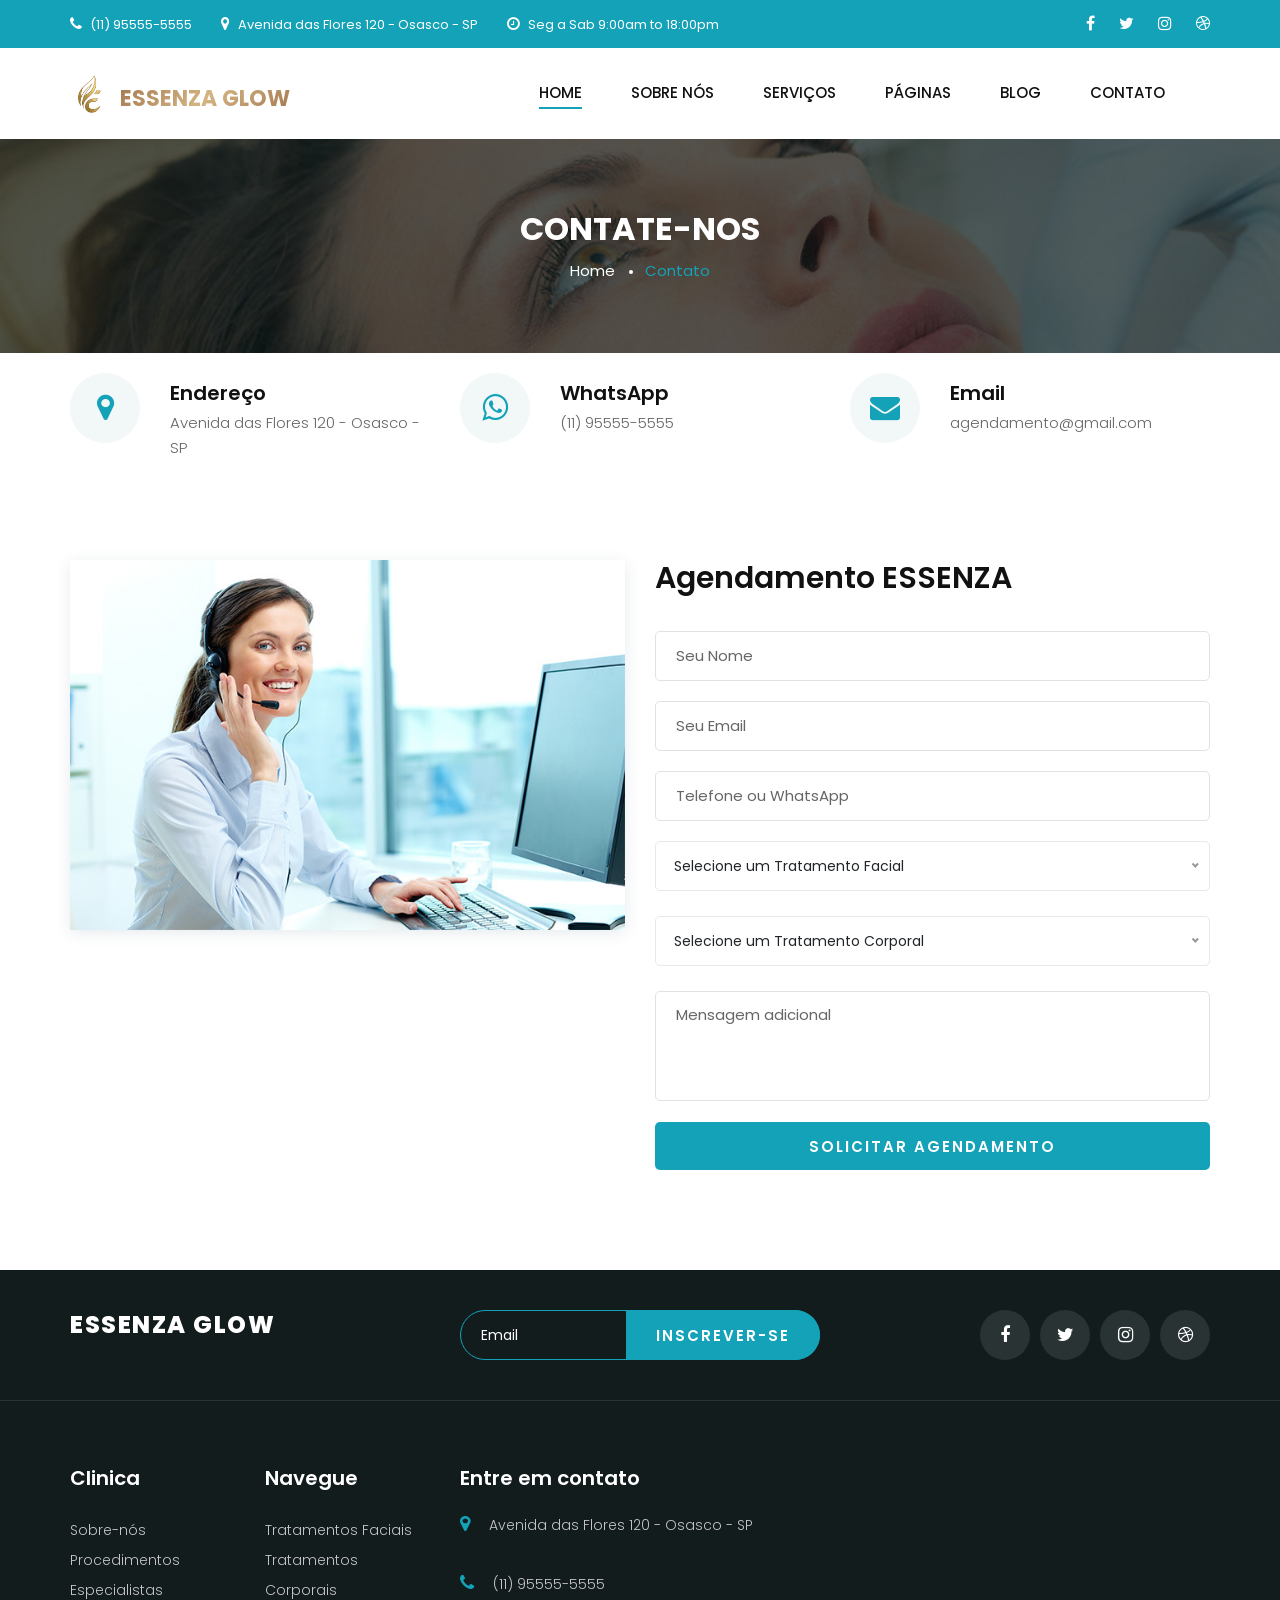
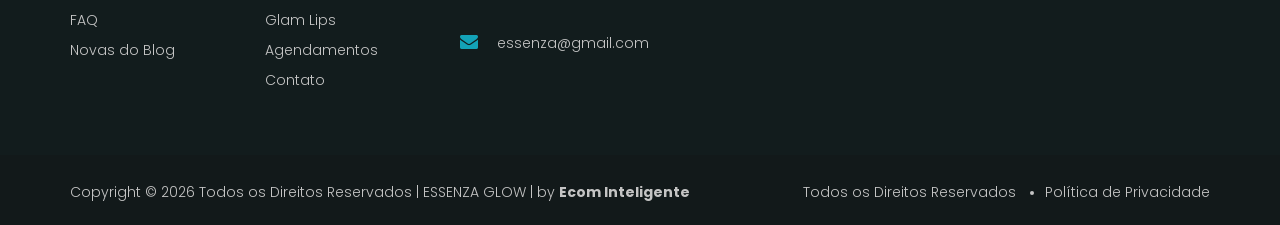
==== commit 204bc1fc: "altera topo" ====
--- a/agendamento.html
+++ b/agendamento.html
@@ -80,12 +80,15 @@
         </div>
         <div class="container">
             <div class="row">
-                <div class="col-lg-2">
+                <div class="col-lg-3">
                     <div class="header__logo">
-                        <a href="./index.html"><img src="img/logo.jpg" alt="Clínica Essenza Glow"></a>
-                    </div>
-                </div>
-                <div class="col-lg-10">
+                        <a href="./index.html" class="logo-container">
+                            <img src="img/logo/logo-icon.png" alt="Clínica Essenza Glow">
+                            <span class="brand-name">ESSENZA GLOW</span>
+                        </a>
+                    </div>
+                </div>
+                <div class="col-lg-9">
                     <div class="header__menu__option">
                         <nav class="header__menu">
                             <ul>
@@ -98,16 +101,13 @@
                                         <li><a href="#">Tratamentos</a></li>
                                         <li><a href="#">Preços</a></li>
                                         <li><a href="#">Especialistas</a></li>
-                                        
                                     </ul>
                                 </li>
                                 <li><a href="./blog.html">Blog</a></li>
                                 <li><a href="./contato.html">Contato</a></li>
                             </ul>
                         </nav>
-                        <div class="header__btn">
-                            <a href="./agendamento.html" class="primary-btn">Agendamento</a>
-                        </div>
+                        
                     </div>
                 </div>
             </div>
@@ -289,103 +289,108 @@
 
     <!-- Footer Section Begin -->
     <footer class="footer">
-        <div class="footer__top">
-            <div class="container">
-                <div class="row">
-                    <div class="col-lg-4 col-md-4">
-                        <div class="footer__logo">
-                            <a href="#"><img src="img/logo-footer.png" alt=""></a>
-                        </div>
-                    </div>
-                    <div class="col-lg-4 col-md-8">
-                        <div class="footer__newslatter">
-                            <form action="#">
-                                <input type="text" placeholder="Email">
-                                <button type="submit" class="site-btn">Inscrever-se</button>
-                            </form>
-                        </div>
-                    </div>
-                    <div class="col-lg-4 col-md-12">
-                        <div class="footer__social">
-                            <a href="#"><i class="fa fa-facebook"></i></a>
-                            <a href="#"><i class="fa fa-twitter"></i></a>
-                            <a href="#"><i class="fa fa-instagram"></i></a>
-                            <a href="#"><i class="fa fa-dribbble"></i></a>
-                        </div>
-                    </div>
-                </div>
-            </div>
-        </div>
+    <div class="footer__top">
+        <div class="container">
+            <div class="row align-items-center">
+                <div class="col-lg-4 col-md-6">
+                    <div class="footer__logo">
+                        <a href="./index.html" style="text-decoration: none;">
+                            <span class="footer-brand-name">ESSENZA GLOW</span>
+                        </a>
+                    </div>
+                </div>
+
+                <div class="col-lg-4 col-md-6">
+                    <div class="footer__newslatter">
+                        <form action="#">
+                            <input type="text" placeholder="Email">
+                            <button type="submit" class="site-btn">Inscrever-se</button>
+                        </form>
+                    </div>
+                </div>
+
+                <div class="col-lg-4 col-md-12">
+                    <div class="footer__social">
+                        <a href="#"><i class="fa fa-facebook"></i></a>
+                        <a href="#"><i class="fa fa-twitter"></i></a>
+                        <a href="#"><i class="fa fa-instagram"></i></a>
+                        <a href="#"><i class="fa fa-dribbble"></i></a>
+                    </div>
+                </div>
+            </div> </div>
+    </div>
+
+    <div class="container">
+        <div class="row">
+            <div class="col-lg-2 col-md-3 col-sm-6">
+                <div class="footer__widget">
+                    <h5>Clinica</h5>
+                    <ul>
+                        <li><a href="#">Sobre-nós</a></li>
+                        <li><a href="#">Procedimentos</a></li>
+                        <li><a href="#">Especialistas</a></li>
+                        <li><a href="#">FAQ</a></li>
+                        <li><a href="#">Novas do Blog</a></li>
+                    </ul>
+                </div>
+            </div>
+            <div class="col-lg-2 col-md-3 col-sm-6">
+                <div class="footer__widget">
+                    <h5>Navegue</h5>
+                    <ul>
+                        <li><a href="#">Tratamentos Faciais</a></li>
+                        <li><a href="#">Tratamentos Corporais</a></li>
+                        <li><a href="#">Glam Lips</a></li>
+                        <li><a href="./agendamento.html">Agendamentos</a></li>
+                        <li><a href="./contato.html">Contato</a></li>
+                    </ul>
+                </div>
+            </div>
+            <div class="col-lg-4 col-md-6 col-sm-6">
+                <div class="footer__address">
+                    <h5>Entre em contato</h5>
+                    <ul>
+                        <li><i class="fa fa-map-marker"></i> Avenida das Flores 120 - Osasco - SP</li>
+                        <li><i class="fa fa-phone"></i> (11) 95555-5555</li>
+                        <li><i class="fa fa-envelope"></i> essenza@gmail.com</li>
+                    </ul>
+                </div>
+            </div>
+            <div class="col-lg-4 col-md-12 col-sm-6">
+                <div class="footer__map">
+                    <iframe
+                        src="https://www.google.com/maps/embed?pb=!1m18!1m12!1m3!1d3657.6508200306203!2d-46.789234!3d-23.545045!2m3!1f0!2f0!3f0!3m2!1i1024!2i768!4f13.1!3m3!1m2!1s0x0%3A0x0!2zMjPCsDMyJzQyLjIiUyA0NsKwNDcnMjEuMiJX!5e0!3m2!1spt-BR!2sbr!4v1645555555555!5m2!1spt-BR!2sbr"
+                        height="190" style="border:0" allowfullscreen=""></iframe>
+                </div>
+            </div>
+        </div>
+    </div>
+
+    <div class="footer__copyright">
         <div class="container">
             <div class="row">
-                <div class="col-lg-2 col-md-3 col-sm-6">
-                    <div class="footer__widget">
-                        <h5>Clinica</h5>
-                        <ul>
-                            <li><a href="#">Sobre-nós</a></li>
-                            <li><a href="#">Procedimentos</a></li>
-                            <li><a href="#">Especialistas</a></li>
-                            <li><a href="#">FAQ</a></li>
-                            <li><a href="#">Novas do Blog</a></li>
-                        </ul>
-                    </div>
-                </div>
-                <div class="col-lg-2 col-md-3 col-sm-6">
-                    <div class="footer__widget">
-                        <h5>Navegue</h5>
-                        <ul>
-                            <li><a href="#">Tratamentos Faciais</a></li>
-                            <li><a href="#">Tratamentos Corporais</a></li>
-                            <li><a href="#">Glam Lips</a></li>
-                            <li><a href="./agendamento.html">Agendamentos</a></li>
-                            <li><a href="./contato.html">Contato</a></li>
-                        </ul>
-                    </div>
-                </div>
-                <div class="col-lg-4 col-md-6 col-sm-6">
-                    <div class="footer__address">
-                        <h5>Entre em contato</h5>
-                        <ul>
-                            <li><i class="fa fa-map-marker"></i> Avenida das Flores 120 - Osasco - SP</li>
-                            <li><i class="fa fa-phone"></i> (11) 95555-5555</li>
-                            <li><i class="fa fa-envelope"></i> essenza@gmail.com</li>
-                        </ul>
-                    </div>
-                </div>
-                <div class="col-lg-4 col-md-12 col-sm-6">
-                    <div class="footer__map">
-                        <iframe
-                        src="https://www.google.com/maps/embed?pb=!1m18!1m12!1m3!1d48158.305462977965!2d-74.13283844036356!3d41.02757295168286!2m3!1f0!2f0!3f0!3m2!1i1024!2i768!4f13.1!3m3!1m2!1s0x89c2e440473470d7%3A0xcaf503ca2ee57958!2sSaddle%20River%2C%20NJ%2007458%2C%20USA!5e0!3m2!1sen!2sbd!4v1575917275626!5m2!1sen!2sbd"
-                        height="190" style="border:0" allowfullscreen=""></iframe>
-                    </div>
-                </div>
-            </div>
-        </div>
-        <div class="footer__copyright">
-            <div class="container">
-                <div class="row">
-                    <div class="col-lg-7">
-                        <!-- Link back to Colorlib can't be removed. Template is licensed under CC BY 3.0. -->
-                        <div class="footer__copyright__text">
-                                <p>
-                                Copyright &copy;
-                                <script>document.write(new Date().getFullYear());</script>
-                                Todos os Direitos Reservados | ESSENZA
-                                </p>
-
-                        </div>
-                        <!-- Link back to Colorlib can't be removed. Template is licensed under CC BY 3.0. -->
-                    </div>
-                    <div class="col-lg-5">
-                        <ul>
-                            <li>Todos os Direitos Reservados</li>
-                            <li>Política de Privacidade</li>
-                        </ul>
-                    </div>
-                </div>
-            </div>
-        </div>
-    </footer>
+                <div class="col-lg-7">
+                    <div class="footer__copyright__text">
+                        <p>
+                            Copyright &copy;
+                            <script>document.write(new Date().getFullYear());</script>
+                            Todos os Direitos Reservados | ESSENZA GLOW | by 
+                            <a href="https://ecominteligente.com.br" target="_blank" style="color: inherit; font-weight: bold; text-decoration: none;">
+                                Ecom Inteligente
+                            </a>
+                        </p>
+                    </div>
+                </div>
+                <div class="col-lg-5">
+                    <ul>
+                        <li>Todos os Direitos Reservados</li>
+                        <li>Política de Privacidade</li>
+                    </ul>
+                </div>
+            </div>
+        </div>
+    </div>
+</footer>
     <!-- Footer Section End -->
 
     <!-- Js Plugins -->
--- a/css/style.css
+++ b/css/style.css
@@ -139,7 +139,7 @@
 }
 
 .spad {
-	padding-top: 100px;
+	padding-top: 20px;
 	padding-bottom: 100px;
 }
 
@@ -305,7 +305,7 @@
 }
 
 .header__logo {
-	padding: 42px 0;
+	padding: 18px 0;
 }
 
 .header__logo a {
@@ -2681,7 +2681,7 @@
 		cursor: pointer;
 		position: absolute;
 		right: 15px;
-		top: 35px;
+		top: 25px;
 	}
 	.offcanvas-menu-overlay {
 		position: fixed;
@@ -2961,4 +2961,71 @@
         font-size: 16px !important; /* Geralmente submenus ficam melhores um pouco menores */
         font-weight: 400 !important;
     }
+}
+
+/* Container da Logo - Mantendo o padrão do seu template */
+.logo-container {
+    display: flex !important;
+    align-items: center;
+    gap: 0 !important;
+    height: 100%;
+}
+
+.header__logo {
+    display: flex !important;
+    align-items: center;
+	margin-top: 8px; /* desce levemente */
+}
+
+.logo-container img {
+    max-height: 40px; /* Tamanho que você escolheu */
+    width: auto;
+    display: inline-block;
+    margin-right: 10px;
+}
+
+/* O Nome ESSENZA */
+.brand-name {
+    font-family: 'Poppins', sans-serif;
+    font-size: 22px;
+    font-weight: 700;
+    text-transform: uppercase;
+    
+    /* Ajuste de posição: se ele estiver subindo, esse top corrige */
+    position: relative;
+    top: 5px; 
+    
+    /* Efeito Dourado */
+    background: linear-gradient(135deg, #a67c52 0%, #d4b483 50%, #a67c52 100%);
+    -webkit-background-clip: text;
+    -webkit-text-fill-color: transparent;
+    background-clip: text;
+    color: #d4b483;
+    
+    line-height: 1;
+    display: inline-block;
+}
+
+/* Ajuste para o nome no Footer não descer ou desalinhada */
+.footer__logo {
+    margin-bottom: 20px; /* Espaço para o texto do copyright não grudar */
+    display: block;
+    line-height: 1;
+}
+
+.footer-brand-name {
+    color: #ffffff !important;
+    font-weight: 800 !important;
+    font-family: 'Poppins', sans-serif;
+    font-size: 24px; /* Tamanho ajustado */
+    text-transform: uppercase;
+    letter-spacing: 1.5px;
+    display: inline-block;
+    line-height: 1;
+    text-decoration: none !important;
+}
+
+/* Remove qualquer sublinhado do link no footer */
+.footer__logo a {
+    text-decoration: none !important;
 }
